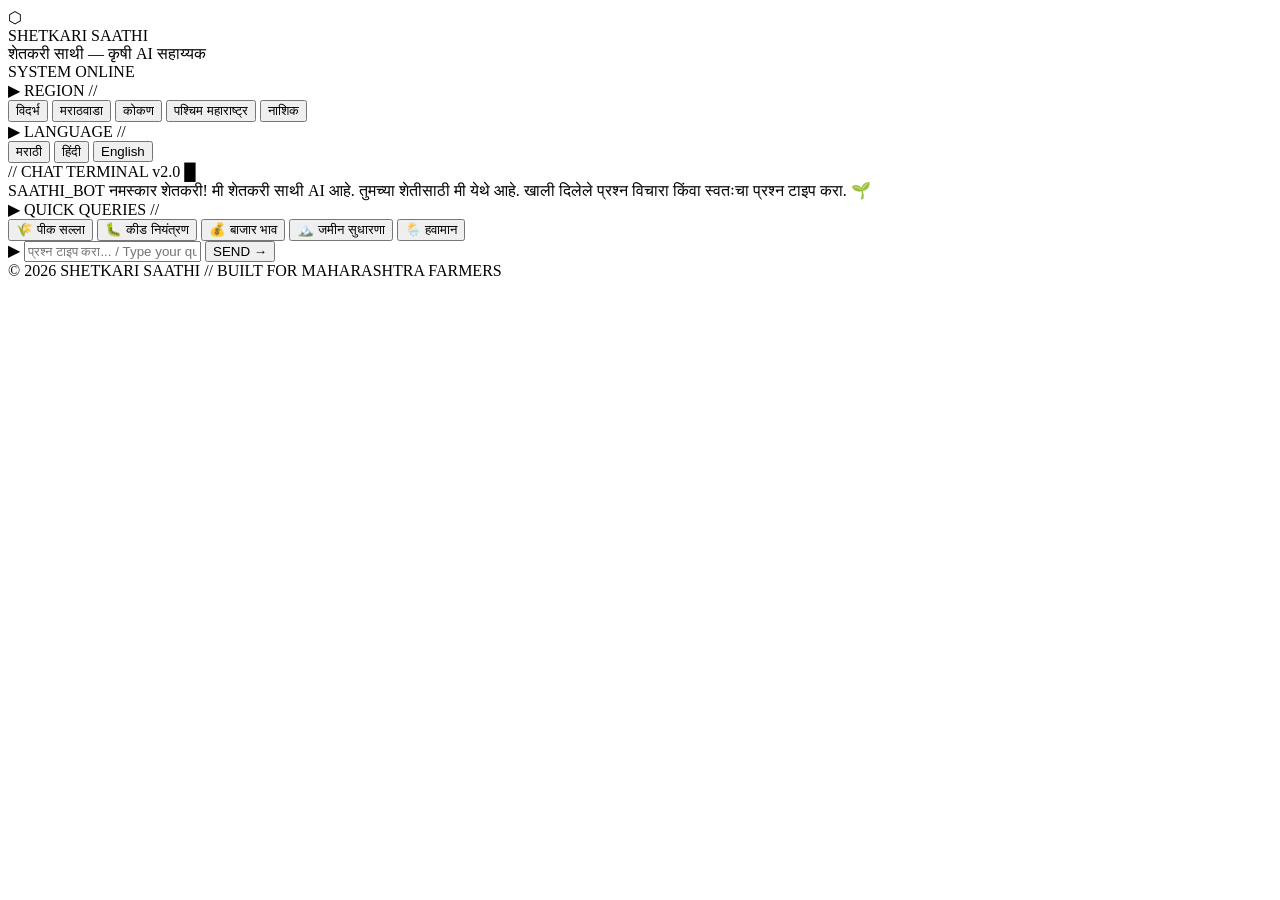
==== index.html @ ec6e518a "Add files via upload" ====
<!DOCTYPE html>
<html lang="en">
<head>
  <meta charset="UTF-8" />
  <meta name="viewport" content="width=device-width, initial-scale=1.0"/>
  <title>Shetkari Saathi | शेतकरी साथी</title>
  <link rel="preconnect" href="https://fonts.googleapis.com">
  <link href="https://fonts.googleapis.com/css2?family=Share+Tech+Mono&family=Rajdhani:wght@400;600;700&display=swap" rel="stylesheet">
  <link rel="stylesheet" href="css/style.css" />
</head>
<body>
  <div class="scanlines"></div>
  <div class="grid-bg"></div>

  <header>
    <div class="header-inner">
      <div class="logo-block">
        <span class="logo-icon">⬡</span>
        <div>
          <div class="logo">SHETKARI SAATHI</div>
          <div class="tagline">शेतकरी साथी — कृषी AI सहाय्यक</div>
        </div>
      </div>
      <div class="status-badge"><span class="dot"></span>SYSTEM ONLINE</div>
    </div>
  </header>

  <main>
    <!-- Region -->
    <div class="control-bar">
      <div class="control-group">
        <label class="bar-label">▶ REGION //</label>
        <div class="btn-group" id="regionGroup">
          <button class="region-btn active" onclick="setRegion(this,'Vidarbha')">विदर्भ</button>
          <button class="region-btn" onclick="setRegion(this,'Marathwada')">मराठवाडा</button>
          <button class="region-btn" onclick="setRegion(this,'Konkan')">कोकण</button>
          <button class="region-btn" onclick="setRegion(this,'Western Maharashtra')">पश्चिम महाराष्ट्र</button>
          <button class="region-btn" onclick="setRegion(this,'Nashik')">नाशिक</button>
        </div>
      </div>

      <div class="control-group">
        <label class="bar-label">▶ LANGUAGE //</label>
        <div class="btn-group" id="langGroup">
          <button class="lang-btn active" onclick="setLang(this,'mr')">मराठी</button>
          <button class="lang-btn" onclick="setLang(this,'hi')">हिंदी</button>
          <button class="lang-btn" onclick="setLang(this,'en')">English</button>
        </div>
      </div>
    </div>

    <!-- Chat -->
    <div class="terminal-header">
      <span>// CHAT TERMINAL v2.0</span>
      <span class="blink">█</span>
    </div>
    <div class="chat-box" id="chatBox">
      <div class="message bot">
        <span class="sender">SAATHI_BOT</span>
        <span id="welcomeMsg">नमस्कार शेतकरी! मी शेतकरी साथी AI आहे. तुमच्या शेतीसाठी मी येथे आहे. खाली दिलेले प्रश्न विचारा किंवा स्वतःचा प्रश्न टाइप करा. 🌱</span>
      </div>
    </div>

    <!-- Quick Buttons -->
    <div class="quick-label">▶ QUICK QUERIES //</div>
    <div class="quick-btns" id="quickBtns">
      <button onclick="quickAsk(0)">🌾 <span>पीक सल्ला</span></button>
      <button onclick="quickAsk(1)">🐛 <span>कीड नियंत्रण</span></button>
      <button onclick="quickAsk(2)">💰 <span>बाजार भाव</span></button>
      <button onclick="quickAsk(3)">🏔️ <span>जमीन सुधारणा</span></button>
      <button onclick="quickAsk(4)">🌦️ <span>हवामान</span></button>
    </div>

    <!-- Input -->
    <div class="input-area">
      <span class="prompt-sym">▶</span>
      <input type="text" id="userInput" placeholder="प्रश्न टाइप करा... / Type your question..." />
      <button id="sendBtn" onclick="sendMessage()">SEND →</button>
    </div>
  </main>

  <footer>
    © 2026 SHETKARI SAATHI // BUILT FOR MAHARASHTRA FARMERS
  </footer>

  <script src="js/script.js"></script>
</body>
</html>
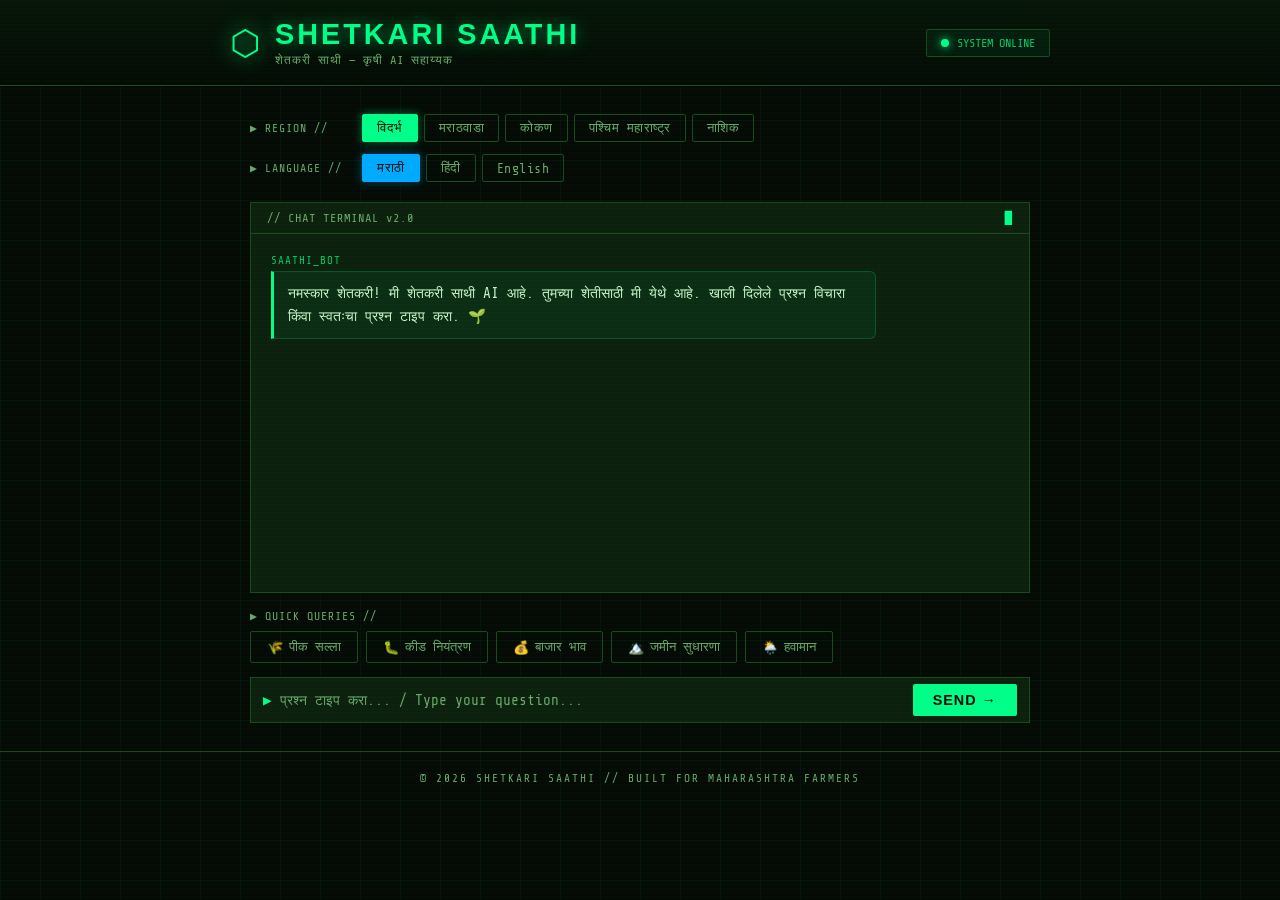
==== commit f1444a4a: "Add files via upload" ====
--- a/index.html
+++ b/index.html
@@ -1,88 +1,88 @@
-<!DOCTYPE html>
-<html lang="en">
-<head>
-  <meta charset="UTF-8" />
-  <meta name="viewport" content="width=device-width, initial-scale=1.0"/>
-  <title>Shetkari Saathi | शेतकरी साथी</title>
-  <link rel="preconnect" href="https://fonts.googleapis.com">
-  <link href="https://fonts.googleapis.com/css2?family=Share+Tech+Mono&family=Rajdhani:wght@400;600;700&display=swap" rel="stylesheet">
-  <link rel="stylesheet" href="css/style.css" />
-</head>
-<body>
-  <div class="scanlines"></div>
-  <div class="grid-bg"></div>
-
-  <header>
-    <div class="header-inner">
-      <div class="logo-block">
-        <span class="logo-icon">⬡</span>
-        <div>
-          <div class="logo">SHETKARI SAATHI</div>
-          <div class="tagline">शेतकरी साथी — कृषी AI सहाय्यक</div>
-        </div>
-      </div>
-      <div class="status-badge"><span class="dot"></span>SYSTEM ONLINE</div>
-    </div>
-  </header>
-
-  <main>
-    <!-- Region -->
-    <div class="control-bar">
-      <div class="control-group">
-        <label class="bar-label">▶ REGION //</label>
-        <div class="btn-group" id="regionGroup">
-          <button class="region-btn active" onclick="setRegion(this,'Vidarbha')">विदर्भ</button>
-          <button class="region-btn" onclick="setRegion(this,'Marathwada')">मराठवाडा</button>
-          <button class="region-btn" onclick="setRegion(this,'Konkan')">कोकण</button>
-          <button class="region-btn" onclick="setRegion(this,'Western Maharashtra')">पश्चिम महाराष्ट्र</button>
-          <button class="region-btn" onclick="setRegion(this,'Nashik')">नाशिक</button>
-        </div>
-      </div>
-
-      <div class="control-group">
-        <label class="bar-label">▶ LANGUAGE //</label>
-        <div class="btn-group" id="langGroup">
-          <button class="lang-btn active" onclick="setLang(this,'mr')">मराठी</button>
-          <button class="lang-btn" onclick="setLang(this,'hi')">हिंदी</button>
-          <button class="lang-btn" onclick="setLang(this,'en')">English</button>
-        </div>
-      </div>
-    </div>
-
-    <!-- Chat -->
-    <div class="terminal-header">
-      <span>// CHAT TERMINAL v2.0</span>
-      <span class="blink">█</span>
-    </div>
-    <div class="chat-box" id="chatBox">
-      <div class="message bot">
-        <span class="sender">SAATHI_BOT</span>
-        <span id="welcomeMsg">नमस्कार शेतकरी! मी शेतकरी साथी AI आहे. तुमच्या शेतीसाठी मी येथे आहे. खाली दिलेले प्रश्न विचारा किंवा स्वतःचा प्रश्न टाइप करा. 🌱</span>
-      </div>
-    </div>
-
-    <!-- Quick Buttons -->
-    <div class="quick-label">▶ QUICK QUERIES //</div>
-    <div class="quick-btns" id="quickBtns">
-      <button onclick="quickAsk(0)">🌾 <span>पीक सल्ला</span></button>
-      <button onclick="quickAsk(1)">🐛 <span>कीड नियंत्रण</span></button>
-      <button onclick="quickAsk(2)">💰 <span>बाजार भाव</span></button>
-      <button onclick="quickAsk(3)">🏔️ <span>जमीन सुधारणा</span></button>
-      <button onclick="quickAsk(4)">🌦️ <span>हवामान</span></button>
-    </div>
-
-    <!-- Input -->
-    <div class="input-area">
-      <span class="prompt-sym">▶</span>
-      <input type="text" id="userInput" placeholder="प्रश्न टाइप करा... / Type your question..." />
-      <button id="sendBtn" onclick="sendMessage()">SEND →</button>
-    </div>
-  </main>
-
-  <footer>
-    © 2026 SHETKARI SAATHI // BUILT FOR MAHARASHTRA FARMERS
-  </footer>
-
-  <script src="js/script.js"></script>
-</body>
-</html>
+<!DOCTYPE html>
+<html lang="en">
+<head>
+  <meta charset="UTF-8" />
+  <meta name="viewport" content="width=device-width, initial-scale=1.0"/>
+  <title>Shetkari Saathi | शेतकरी साथी</title>
+  <link rel="preconnect" href="https://fonts.googleapis.com">
+  <link href="https://fonts.googleapis.com/css2?family=Share+Tech+Mono&family=Rajdhani:wght@400;600;700&display=swap" rel="stylesheet">
+  <link rel="stylesheet" href="style.css" />
+</head>
+<body>
+  <div class="scanlines"></div>
+  <div class="grid-bg"></div>
+
+  <header>
+    <div class="header-inner">
+      <div class="logo-block">
+        <span class="logo-icon">⬡</span>
+        <div>
+          <div class="logo">SHETKARI SAATHI</div>
+          <div class="tagline">शेतकरी साथी — कृषी AI सहाय्यक</div>
+        </div>
+      </div>
+      <div class="status-badge"><span class="dot"></span>SYSTEM ONLINE</div>
+    </div>
+  </header>
+
+  <main>
+    <!-- Region -->
+    <div class="control-bar">
+      <div class="control-group">
+        <label class="bar-label">▶ REGION //</label>
+        <div class="btn-group" id="regionGroup">
+          <button class="region-btn active" onclick="setRegion(this,'Vidarbha')">विदर्भ</button>
+          <button class="region-btn" onclick="setRegion(this,'Marathwada')">मराठवाडा</button>
+          <button class="region-btn" onclick="setRegion(this,'Konkan')">कोकण</button>
+          <button class="region-btn" onclick="setRegion(this,'Western Maharashtra')">पश्चिम महाराष्ट्र</button>
+          <button class="region-btn" onclick="setRegion(this,'Nashik')">नाशिक</button>
+        </div>
+      </div>
+
+      <div class="control-group">
+        <label class="bar-label">▶ LANGUAGE //</label>
+        <div class="btn-group" id="langGroup">
+          <button class="lang-btn active" onclick="setLang(this,'mr')">मराठी</button>
+          <button class="lang-btn" onclick="setLang(this,'hi')">हिंदी</button>
+          <button class="lang-btn" onclick="setLang(this,'en')">English</button>
+        </div>
+      </div>
+    </div>
+
+    <!-- Chat -->
+    <div class="terminal-header">
+      <span>// CHAT TERMINAL v2.0</span>
+      <span class="blink">█</span>
+    </div>
+    <div class="chat-box" id="chatBox">
+      <div class="message bot">
+        <span class="sender">SAATHI_BOT</span>
+        <span id="welcomeMsg">नमस्कार शेतकरी! मी शेतकरी साथी AI आहे. तुमच्या शेतीसाठी मी येथे आहे. खाली दिलेले प्रश्न विचारा किंवा स्वतःचा प्रश्न टाइप करा. 🌱</span>
+      </div>
+    </div>
+
+    <!-- Quick Buttons -->
+    <div class="quick-label">▶ QUICK QUERIES //</div>
+    <div class="quick-btns" id="quickBtns">
+      <button onclick="quickAsk(0)">🌾 <span>पीक सल्ला</span></button>
+      <button onclick="quickAsk(1)">🐛 <span>कीड नियंत्रण</span></button>
+      <button onclick="quickAsk(2)">💰 <span>बाजार भाव</span></button>
+      <button onclick="quickAsk(3)">🏔️ <span>जमीन सुधारणा</span></button>
+      <button onclick="quickAsk(4)">🌦️ <span>हवामान</span></button>
+    </div>
+
+    <!-- Input -->
+    <div class="input-area">
+      <span class="prompt-sym">▶</span>
+      <input type="text" id="userInput" placeholder="प्रश्न टाइप करा... / Type your question..." />
+      <button id="sendBtn" onclick="sendMessage()">SEND →</button>
+    </div>
+  </main>
+
+  <footer>
+    © 2026 SHETKARI SAATHI // BUILT FOR MAHARASHTRA FARMERS
+  </footer>
+
+  <script src="script.js"></script>
+</body>
+</html>
--- a/style.css
+++ b/style.css
@@ -0,0 +1,400 @@
+* { margin: 0; padding: 0; box-sizing: border-box; }
+
+:root {
+  --green: #00ff88;
+  --green-dim: #00cc66;
+  --green-dark: #004422;
+  --bg: #050a05;
+  --bg2: #0a1a0a;
+  --panel: #0d1f0d;
+  --border: #1a4a1a;
+  --text: #c8f5c8;
+  --text-dim: #6aaa6a;
+  --red: #ff4444;
+  --amber: #ffaa00;
+  --blue: #00aaff;
+}
+
+body {
+  font-family: 'Share Tech Mono', monospace;
+  background: var(--bg);
+  color: var(--green);
+  min-height: 100vh;
+  overflow-x: hidden;
+  position: relative;
+}
+
+/* Scanlines overlay */
+.scanlines {
+  position: fixed;
+  inset: 0;
+  background: repeating-linear-gradient(
+    0deg,
+    transparent,
+    transparent 2px,
+    rgba(0, 255, 136, 0.02) 2px,
+    rgba(0, 255, 136, 0.02) 4px
+  );
+  pointer-events: none;
+  z-index: 9999;
+}
+
+/* Grid background */
+.grid-bg {
+  position: fixed;
+  inset: 0;
+  background-image:
+    linear-gradient(rgba(0,255,136,0.04) 1px, transparent 1px),
+    linear-gradient(90deg, rgba(0,255,136,0.04) 1px, transparent 1px);
+  background-size: 40px 40px;
+  pointer-events: none;
+  z-index: 0;
+}
+
+/* Header */
+header {
+  border-bottom: 1px solid var(--border);
+  background: linear-gradient(180deg, #071507 0%, var(--bg) 100%);
+  padding: 18px 30px;
+  position: relative;
+  z-index: 10;
+}
+
+.header-inner {
+  max-width: 820px;
+  margin: 0 auto;
+  display: flex;
+  align-items: center;
+  justify-content: space-between;
+}
+
+.logo-block {
+  display: flex;
+  align-items: center;
+  gap: 14px;
+}
+
+.logo-icon {
+  font-size: 2.2rem;
+  color: var(--green);
+  text-shadow: 0 0 20px var(--green);
+  animation: pulse 2s ease-in-out infinite;
+}
+
+@keyframes pulse {
+  0%, 100% { opacity: 1; text-shadow: 0 0 20px var(--green); }
+  50% { opacity: 0.7; text-shadow: 0 0 40px var(--green), 0 0 80px var(--green); }
+}
+
+.logo {
+  font-family: 'Rajdhani', sans-serif;
+  font-size: 1.8rem;
+  font-weight: 700;
+  color: var(--green);
+  text-shadow: 0 0 15px rgba(0,255,136,0.5);
+  letter-spacing: 3px;
+}
+
+.tagline {
+  font-size: 0.75rem;
+  color: var(--text-dim);
+  letter-spacing: 1px;
+  margin-top: 2px;
+}
+
+.status-badge {
+  display: flex;
+  align-items: center;
+  gap: 8px;
+  font-size: 0.75rem;
+  color: var(--green-dim);
+  border: 1px solid var(--border);
+  padding: 6px 14px;
+  border-radius: 2px;
+  background: rgba(0,255,136,0.05);
+}
+
+.dot {
+  width: 8px; height: 8px;
+  background: var(--green);
+  border-radius: 50%;
+  box-shadow: 0 0 8px var(--green);
+  animation: blink-dot 1.5s ease-in-out infinite;
+}
+
+@keyframes blink-dot {
+  0%, 100% { opacity: 1; }
+  50% { opacity: 0.2; }
+}
+
+/* Main */
+main {
+  max-width: 820px;
+  margin: 28px auto;
+  padding: 0 20px;
+  position: relative;
+  z-index: 10;
+}
+
+/* Control Bar */
+.control-bar {
+  display: flex;
+  flex-direction: column;
+  gap: 12px;
+  margin-bottom: 20px;
+}
+
+.control-group {
+  display: flex;
+  align-items: center;
+  gap: 12px;
+  flex-wrap: wrap;
+}
+
+.bar-label {
+  font-size: 0.72rem;
+  color: var(--text-dim);
+  letter-spacing: 1px;
+  min-width: 100px;
+}
+
+.btn-group {
+  display: flex;
+  flex-wrap: wrap;
+  gap: 6px;
+}
+
+.region-btn, .lang-btn {
+  background: transparent;
+  border: 1px solid var(--border);
+  color: var(--text-dim);
+  padding: 5px 14px;
+  border-radius: 2px;
+  cursor: pointer;
+  font-family: 'Share Tech Mono', monospace;
+  font-size: 0.82rem;
+  transition: all 0.2s;
+  letter-spacing: 0.5px;
+}
+
+.region-btn:hover, .lang-btn:hover {
+  border-color: var(--green);
+  color: var(--green);
+  background: rgba(0,255,136,0.05);
+}
+
+.region-btn.active {
+  border-color: var(--green);
+  color: var(--bg);
+  background: var(--green);
+  text-shadow: none;
+  box-shadow: 0 0 10px rgba(0,255,136,0.4);
+}
+
+.lang-btn.active {
+  border-color: var(--blue);
+  color: var(--bg);
+  background: var(--blue);
+  box-shadow: 0 0 10px rgba(0,170,255,0.4);
+}
+
+/* Terminal header */
+.terminal-header {
+  display: flex;
+  justify-content: space-between;
+  align-items: center;
+  background: var(--panel);
+  border: 1px solid var(--border);
+  border-bottom: none;
+  padding: 8px 16px;
+  font-size: 0.75rem;
+  color: var(--text-dim);
+  letter-spacing: 1px;
+}
+
+.blink {
+  animation: blink 1s step-end infinite;
+  color: var(--green);
+}
+
+@keyframes blink { 50% { opacity: 0; } }
+
+/* Chat box */
+.chat-box {
+  background: var(--panel);
+  border: 1px solid var(--border);
+  padding: 20px;
+  height: 360px;
+  overflow-y: auto;
+  display: flex;
+  flex-direction: column;
+  gap: 14px;
+  scrollbar-width: thin;
+  scrollbar-color: var(--green-dark) transparent;
+}
+
+.chat-box::-webkit-scrollbar { width: 4px; }
+.chat-box::-webkit-scrollbar-thumb { background: var(--green-dark); border-radius: 2px; }
+
+.message {
+  display: flex;
+  flex-direction: column;
+  gap: 4px;
+  max-width: 82%;
+  animation: fadeIn 0.3s ease;
+}
+
+@keyframes fadeIn { from { opacity: 0; transform: translateY(6px); } to { opacity: 1; transform: translateY(0); } }
+
+.sender {
+  font-size: 0.68rem;
+  letter-spacing: 1px;
+  color: var(--text-dim);
+}
+
+.message.bot .sender { color: var(--green-dim); }
+.message.user .sender { color: var(--amber); text-align: right; }
+
+.message.bot {
+  align-self: flex-start;
+}
+
+.message.bot span:last-child {
+  background: rgba(0,255,136,0.06);
+  border: 1px solid rgba(0,255,136,0.2);
+  border-left: 3px solid var(--green);
+  padding: 10px 14px;
+  border-radius: 0 6px 6px 0;
+  color: var(--text);
+  font-size: 0.9rem;
+  line-height: 1.6;
+  white-space: pre-wrap;
+}
+
+.message.user {
+  align-self: flex-end;
+}
+
+.message.user span:last-child {
+  background: rgba(255,170,0,0.08);
+  border: 1px solid rgba(255,170,0,0.3);
+  border-right: 3px solid var(--amber);
+  padding: 10px 14px;
+  border-radius: 6px 0 0 6px;
+  color: var(--amber);
+  font-size: 0.9rem;
+  line-height: 1.6;
+  text-align: right;
+}
+
+/* Quick buttons */
+.quick-label {
+  font-size: 0.72rem;
+  color: var(--text-dim);
+  letter-spacing: 1px;
+  margin: 16px 0 8px;
+}
+
+.quick-btns {
+  display: flex;
+  flex-wrap: wrap;
+  gap: 8px;
+  margin-bottom: 14px;
+}
+
+.quick-btns button {
+  background: transparent;
+  border: 1px solid var(--border);
+  color: var(--text-dim);
+  padding: 7px 16px;
+  border-radius: 2px;
+  cursor: pointer;
+  font-family: 'Share Tech Mono', monospace;
+  font-size: 0.82rem;
+  transition: all 0.2s;
+  display: flex;
+  align-items: center;
+  gap: 6px;
+}
+
+.quick-btns button:hover {
+  border-color: var(--green);
+  color: var(--green);
+  background: rgba(0,255,136,0.05);
+  box-shadow: 0 0 8px rgba(0,255,136,0.15);
+}
+
+/* Input area */
+.input-area {
+  display: flex;
+  align-items: center;
+  gap: 8px;
+  background: var(--panel);
+  border: 1px solid var(--border);
+  padding: 6px 12px;
+  transition: border-color 0.2s;
+}
+
+.input-area:focus-within {
+  border-color: var(--green);
+  box-shadow: 0 0 12px rgba(0,255,136,0.1);
+}
+
+.prompt-sym {
+  color: var(--green);
+  font-size: 0.9rem;
+}
+
+.input-area input {
+  flex: 1;
+  background: transparent;
+  border: none;
+  outline: none;
+  color: var(--text);
+  font-family: 'Share Tech Mono', monospace;
+  font-size: 0.9rem;
+  padding: 6px 0;
+}
+
+.input-area input::placeholder { color: var(--text-dim); }
+
+#sendBtn {
+  background: var(--green);
+  color: var(--bg);
+  border: none;
+  padding: 8px 20px;
+  cursor: pointer;
+  font-family: 'Rajdhani', sans-serif;
+  font-weight: 700;
+  font-size: 0.9rem;
+  letter-spacing: 1px;
+  transition: all 0.2s;
+  border-radius: 2px;
+}
+
+#sendBtn:hover {
+  background: var(--green-dim);
+  box-shadow: 0 0 12px rgba(0,255,136,0.4);
+}
+
+/* Footer */
+footer {
+  text-align: center;
+  padding: 20px;
+  font-size: 0.7rem;
+  color: var(--text-dim);
+  letter-spacing: 2px;
+  border-top: 1px solid var(--border);
+  position: relative;
+  z-index: 10;
+}
+
+/* Responsive */
+@media (max-width: 600px) {
+  header { padding: 14px 16px; }
+  .logo { font-size: 1.3rem; }
+  .header-inner { flex-direction: column; gap: 10px; align-items: flex-start; }
+  .control-group { flex-direction: column; align-items: flex-start; }
+  main { padding: 0 12px; }
+  .chat-box { height: 280px; }
+}
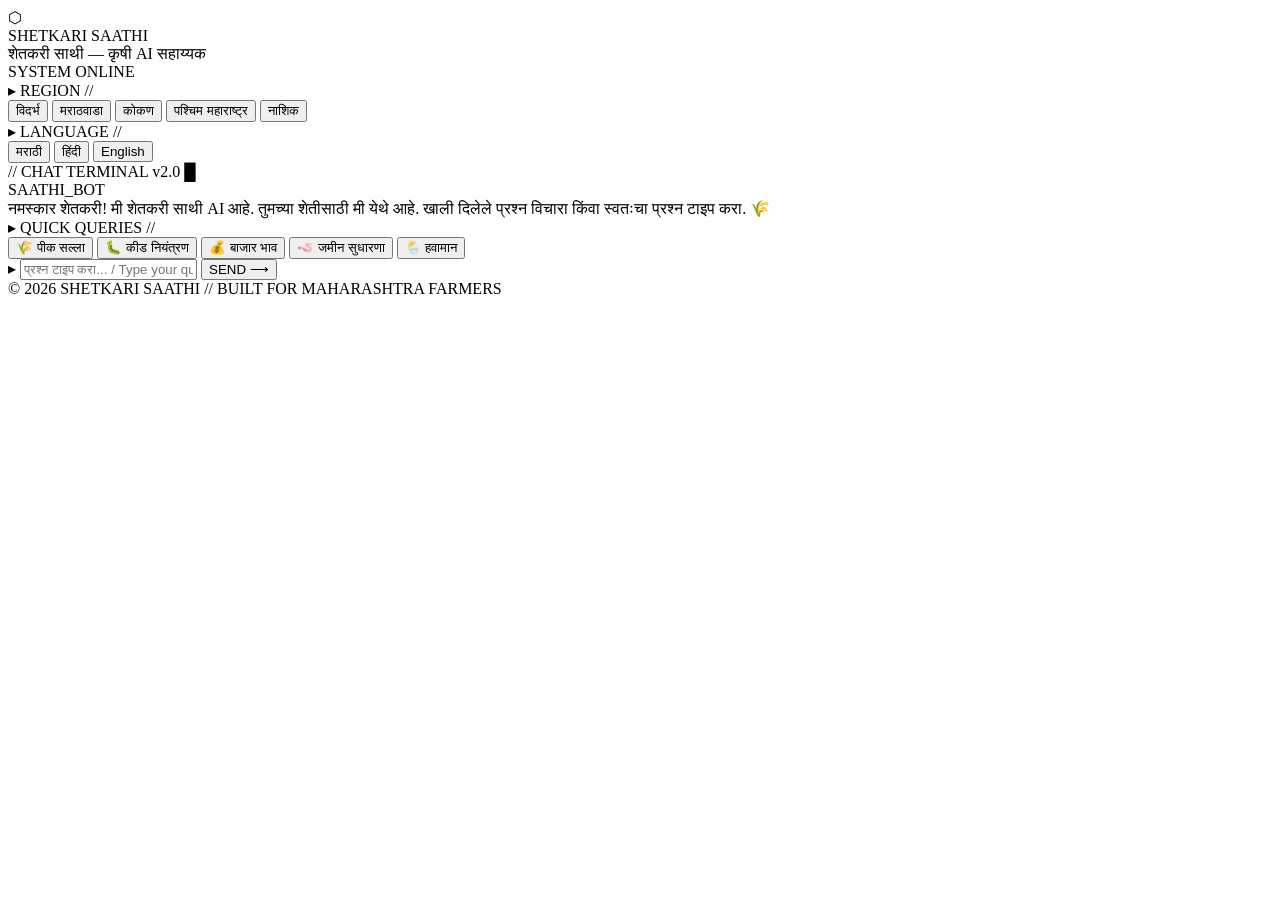
==== commit ba89c13a: "Add files via upload" ====
--- a/index.html
+++ b/index.html
@@ -4,85 +4,84 @@
   <meta charset="UTF-8" />
   <meta name="viewport" content="width=device-width, initial-scale=1.0"/>
   <title>Shetkari Saathi | शेतकरी साथी</title>
-  <link rel="preconnect" href="https://fonts.googleapis.com">
-  <link href="https://fonts.googleapis.com/css2?family=Share+Tech+Mono&family=Rajdhani:wght@400;600;700&display=swap" rel="stylesheet">
-  <link rel="stylesheet" href="style.css" />
+  <link href="https://fonts.googleapis.com/css2?family=Share+Tech+Mono&family=Rajdhani:wght@400;600;700&family=Teko:wght@300;400;600&display=swap" rel="stylesheet"/>
+  <link rel="stylesheet" href="css/style.css" />
 </head>
 <body>
-  <div class="scanlines"></div>
+  <div class="scanline"></div>
   <div class="grid-bg"></div>
 
   <header>
-    <div class="header-inner">
-      <div class="logo-block">
-        <span class="logo-icon">⬡</span>
-        <div>
-          <div class="logo">SHETKARI SAATHI</div>
-          <div class="tagline">शेतकरी साथी — कृषी AI सहाय्यक</div>
-        </div>
+    <div class="header-left">
+      <div class="logo-icon">⬡</div>
+      <div>
+        <div class="logo">SHETKARI SAATHI</div>
+        <div class="logo-mar">शेतकरी साथी — कृषी AI सहाय्यक</div>
       </div>
-      <div class="status-badge"><span class="dot"></span>SYSTEM ONLINE</div>
+    </div>
+    <div class="header-right">
+      <div class="status-dot"></div>
+      <span class="status-text">SYSTEM ONLINE</span>
     </div>
   </header>
 
   <main>
-    <!-- Region -->
-    <div class="control-bar">
-      <div class="control-group">
-        <label class="bar-label">▶ REGION //</label>
-        <div class="btn-group" id="regionGroup">
-          <button class="region-btn active" onclick="setRegion(this,'Vidarbha')">विदर्भ</button>
-          <button class="region-btn" onclick="setRegion(this,'Marathwada')">मराठवाडा</button>
-          <button class="region-btn" onclick="setRegion(this,'Konkan')">कोकण</button>
-          <button class="region-btn" onclick="setRegion(this,'Western Maharashtra')">पश्चिम महाराष्ट्र</button>
-          <button class="region-btn" onclick="setRegion(this,'Nashik')">नाशिक</button>
+    <div class="top-bar">
+      <div class="region-wrap">
+        <span class="label">▸ REGION //</span>
+        <div class="region-btns">
+          <button class="region-btn active" data-region="Vidarbha">विदर्भ</button>
+          <button class="region-btn" data-region="Marathwada">मराठवाडा</button>
+          <button class="region-btn" data-region="Konkan">कोकण</button>
+          <button class="region-btn" data-region="Western Maharashtra">पश्चिम महाराष्ट्र</button>
+          <button class="region-btn" data-region="Nashik">नाशिक</button>
         </div>
       </div>
-
-      <div class="control-group">
-        <label class="bar-label">▶ LANGUAGE //</label>
-        <div class="btn-group" id="langGroup">
-          <button class="lang-btn active" onclick="setLang(this,'mr')">मराठी</button>
-          <button class="lang-btn" onclick="setLang(this,'hi')">हिंदी</button>
-          <button class="lang-btn" onclick="setLang(this,'en')">English</button>
+      <div class="lang-wrap">
+        <span class="label">▸ LANGUAGE //</span>
+        <div class="lang-btns">
+          <button class="lang-btn active" data-lang="mr">मराठी</button>
+          <button class="lang-btn" data-lang="hi">हिंदी</button>
+          <button class="lang-btn" data-lang="en">English</button>
         </div>
       </div>
     </div>
 
-    <!-- Chat -->
-    <div class="terminal-header">
-      <span>// CHAT TERMINAL v2.0</span>
-      <span class="blink">█</span>
-    </div>
-    <div class="chat-box" id="chatBox">
-      <div class="message bot">
-        <span class="sender">SAATHI_BOT</span>
-        <span id="welcomeMsg">नमस्कार शेतकरी! मी शेतकरी साथी AI आहे. तुमच्या शेतीसाठी मी येथे आहे. खाली दिलेले प्रश्न विचारा किंवा स्वतःचा प्रश्न टाइप करा. 🌱</span>
+    <div class="chat-container">
+      <div class="chat-header">
+        <span class="mono">// CHAT TERMINAL v2.0</span>
+        <span class="mono blink">█</span>
       </div>
-    </div>
+      <div class="chat-box" id="chatBox">
+        <div class="message bot">
+          <div class="msg-label">SAATHI_BOT</div>
+          <div class="msg-text" id="welcomeMsg">नमस्कार शेतकरी! मी शेतकरी साथी AI आहे. तुमच्या शेतीसाठी मी येथे आहे. खाली दिलेले प्रश्न विचारा किंवा स्वतःचा प्रश्न टाइप करा. 🌾</div>
+        </div>
+      </div>
 
-    <!-- Quick Buttons -->
-    <div class="quick-label">▶ QUICK QUERIES //</div>
-    <div class="quick-btns" id="quickBtns">
-      <button onclick="quickAsk(0)">🌾 <span>पीक सल्ला</span></button>
-      <button onclick="quickAsk(1)">🐛 <span>कीड नियंत्रण</span></button>
-      <button onclick="quickAsk(2)">💰 <span>बाजार भाव</span></button>
-      <button onclick="quickAsk(3)">🏔️ <span>जमीन सुधारणा</span></button>
-      <button onclick="quickAsk(4)">🌦️ <span>हवामान</span></button>
-    </div>
+      <div class="quick-wrap">
+        <span class="label">▸ QUICK QUERIES //</span>
+        <div class="quick-btns" id="quickBtns">
+          <button class="quick-btn" data-q-mr="या हंगामात कोणते पीक घ्यावे?" data-q-hi="इस मौसम में कौनसी फसल लें?" data-q-en="What crops to grow this season?">🌾 <span class="btn-label">पीक सल्ला</span></button>
+          <button class="quick-btn" data-q-mr="कीड नियंत्रण कसे करावे?" data-q-hi="कीट नियंत्रण कैसे करें?" data-q-en="How to control pests?">🐛 <span class="btn-label">कीड नियंत्रण</span></button>
+          <button class="quick-btn" data-q-mr="आजचे बाजार भाव काय आहेत?" data-q-hi="आज के बाजार भाव क्या हैं?" data-q-en="What are today's market prices?">💰 <span class="btn-label">बाजार भाव</span></button>
+          <button class="quick-btn" data-q-mr="जमिनीची सुपीकता कशी वाढवावी?" data-q-hi="मिट्टी की उर्वरता कैसे बढ़ाएं?" data-q-en="How to improve soil fertility?">🪱 <span class="btn-label">जमीन सुधारणा</span></button>
+          <button class="quick-btn" data-q-mr="या आठवड्यात पाऊस येईल का?" data-q-hi="इस हफ्ते बारिश आएगी क्या?" data-q-en="Will it rain this week?">🌦️ <span class="btn-label">हवामान</span></button>
+        </div>
+      </div>
 
-    <!-- Input -->
-    <div class="input-area">
-      <span class="prompt-sym">▶</span>
-      <input type="text" id="userInput" placeholder="प्रश्न टाइप करा... / Type your question..." />
-      <button id="sendBtn" onclick="sendMessage()">SEND →</button>
+      <div class="input-area">
+        <span class="input-prefix">▸</span>
+        <input type="text" id="userInput" placeholder="प्रश्न टाइप करा... / Type your question..." autocomplete="off"/>
+        <button id="sendBtn">SEND ⟶</button>
+      </div>
     </div>
   </main>
 
   <footer>
-    © 2026 SHETKARI SAATHI // BUILT FOR MAHARASHTRA FARMERS
+    <span class="mono">© 2026 SHETKARI SAATHI // BUILT FOR MAHARASHTRA FARMERS</span>
   </footer>
 
-  <script src="script.js"></script>
+  <script src="js/script.js"></script>
 </body>
 </html>
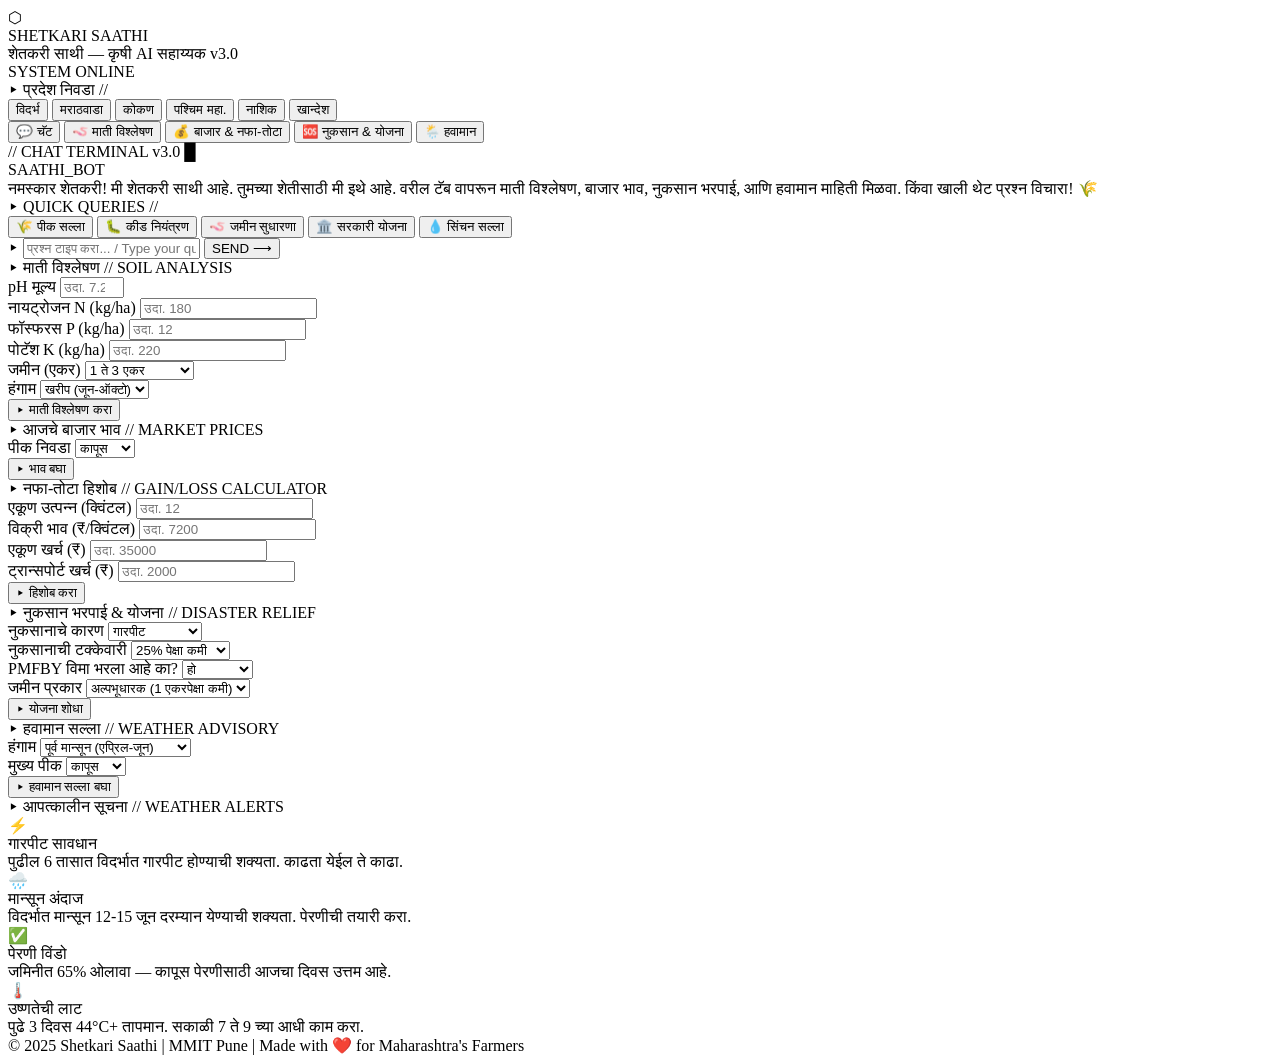
==== commit 9d571814: "Add files via upload" ====
--- a/index.html
+++ b/index.html
@@ -1,85 +1,306 @@
 <!DOCTYPE html>
-<html lang="en">
+<html lang="mr">
 <head>
-  <meta charset="UTF-8" />
+  <meta charset="UTF-8"/>
   <meta name="viewport" content="width=device-width, initial-scale=1.0"/>
   <title>Shetkari Saathi | शेतकरी साथी</title>
-  <link href="https://fonts.googleapis.com/css2?family=Share+Tech+Mono&family=Rajdhani:wght@400;600;700&family=Teko:wght@300;400;600&display=swap" rel="stylesheet"/>
-  <link rel="stylesheet" href="css/style.css" />
+  <link href="https://fonts.googleapis.com/css2?family=Share+Tech+Mono&family=Rajdhani:wght@400;500;600;700&family=Teko:wght@300;400;600&display=swap" rel="stylesheet"/>
+  <link rel="stylesheet" href="css/style.css"/>
 </head>
 <body>
   <div class="scanline"></div>
   <div class="grid-bg"></div>
 
+  <!-- HEADER -->
   <header>
     <div class="header-left">
-      <div class="logo-icon">⬡</div>
+      <div class="logo-hex">⬡</div>
       <div>
-        <div class="logo">SHETKARI SAATHI</div>
-        <div class="logo-mar">शेतकरी साथी — कृषी AI सहाय्यक</div>
+        <div class="logo-title">SHETKARI SAATHI</div>
+        <div class="logo-sub">शेतकरी साथी — कृषी AI सहाय्यक v3.0</div>
       </div>
     </div>
     <div class="header-right">
       <div class="status-dot"></div>
-      <span class="status-text">SYSTEM ONLINE</span>
+      <span class="status-txt">SYSTEM ONLINE</span>
     </div>
   </header>
 
+  <!-- MAIN -->
   <main>
-    <div class="top-bar">
-      <div class="region-wrap">
-        <span class="label">▸ REGION //</span>
-        <div class="region-btns">
-          <button class="region-btn active" data-region="Vidarbha">विदर्भ</button>
-          <button class="region-btn" data-region="Marathwada">मराठवाडा</button>
-          <button class="region-btn" data-region="Konkan">कोकण</button>
-          <button class="region-btn" data-region="Western Maharashtra">पश्चिम महाराष्ट्र</button>
-          <button class="region-btn" data-region="Nashik">नाशिक</button>
-        </div>
-      </div>
-      <div class="lang-wrap">
-        <span class="label">▸ LANGUAGE //</span>
-        <div class="lang-btns">
-          <button class="lang-btn active" data-lang="mr">मराठी</button>
-          <button class="lang-btn" data-lang="hi">हिंदी</button>
-          <button class="lang-btn" data-lang="en">English</button>
-        </div>
-      </div>
-    </div>
-
-    <div class="chat-container">
-      <div class="chat-header">
-        <span class="mono">// CHAT TERMINAL v2.0</span>
-        <span class="mono blink">█</span>
-      </div>
-      <div class="chat-box" id="chatBox">
-        <div class="message bot">
-          <div class="msg-label">SAATHI_BOT</div>
-          <div class="msg-text" id="welcomeMsg">नमस्कार शेतकरी! मी शेतकरी साथी AI आहे. तुमच्या शेतीसाठी मी येथे आहे. खाली दिलेले प्रश्न विचारा किंवा स्वतःचा प्रश्न टाइप करा. 🌾</div>
-        </div>
-      </div>
-
-      <div class="quick-wrap">
-        <span class="label">▸ QUICK QUERIES //</span>
-        <div class="quick-btns" id="quickBtns">
-          <button class="quick-btn" data-q-mr="या हंगामात कोणते पीक घ्यावे?" data-q-hi="इस मौसम में कौनसी फसल लें?" data-q-en="What crops to grow this season?">🌾 <span class="btn-label">पीक सल्ला</span></button>
-          <button class="quick-btn" data-q-mr="कीड नियंत्रण कसे करावे?" data-q-hi="कीट नियंत्रण कैसे करें?" data-q-en="How to control pests?">🐛 <span class="btn-label">कीड नियंत्रण</span></button>
-          <button class="quick-btn" data-q-mr="आजचे बाजार भाव काय आहेत?" data-q-hi="आज के बाजार भाव क्या हैं?" data-q-en="What are today's market prices?">💰 <span class="btn-label">बाजार भाव</span></button>
-          <button class="quick-btn" data-q-mr="जमिनीची सुपीकता कशी वाढवावी?" data-q-hi="मिट्टी की उर्वरता कैसे बढ़ाएं?" data-q-en="How to improve soil fertility?">🪱 <span class="btn-label">जमीन सुधारणा</span></button>
-          <button class="quick-btn" data-q-mr="या आठवड्यात पाऊस येईल का?" data-q-hi="इस हफ्ते बारिश आएगी क्या?" data-q-en="Will it rain this week?">🌦️ <span class="btn-label">हवामान</span></button>
-        </div>
-      </div>
-
-      <div class="input-area">
-        <span class="input-prefix">▸</span>
-        <input type="text" id="userInput" placeholder="प्रश्न टाइप करा... / Type your question..." autocomplete="off"/>
-        <button id="sendBtn">SEND ⟶</button>
-      </div>
-    </div>
+
+    <!-- REGION BAR -->
+    <div class="region-bar">
+      <span class="bar-label">▸ प्रदेश निवडा //</span>
+      <div class="region-btns" id="regionBtns">
+        <button class="rbtn active" data-region="vidarbha" data-display="विदर्भ">विदर्भ</button>
+        <button class="rbtn" data-region="marathwada" data-display="मराठवाडा">मराठवाडा</button>
+        <button class="rbtn" data-region="konkan" data-display="कोकण">कोकण</button>
+        <button class="rbtn" data-region="western" data-display="पश्चिम महाराष्ट्र">पश्चिम महा.</button>
+        <button class="rbtn" data-region="nashik" data-display="नाशिक">नाशिक</button>
+        <button class="rbtn" data-region="khandesh" data-display="खान्देश">खान्देश</button>
+      </div>
+    </div>
+
+    <!-- FEATURE TABS -->
+    <div class="feature-tabs">
+      <button class="ftab active" data-tab="chat">💬 चॅट</button>
+      <button class="ftab" data-tab="soil">🪱 माती विश्लेषण</button>
+      <button class="ftab" data-tab="market">💰 बाजार & नफा-तोटा</button>
+      <button class="ftab" data-tab="disaster">🆘 नुकसान & योजना</button>
+      <button class="ftab" data-tab="weather">🌦️ हवामान</button>
+    </div>
+
+    <!-- ═══ TAB: CHAT ═══ -->
+    <div class="tab-panel active" id="tab-chat">
+      <div class="chat-wrap">
+        <div class="chat-head">
+          <span class="mono">// CHAT TERMINAL v3.0</span>
+          <span class="mono blink">█</span>
+        </div>
+        <div class="chat-box" id="chatBox">
+          <div class="msg bot">
+            <div class="msg-label">SAATHI_BOT</div>
+            <div class="msg-text">नमस्कार शेतकरी! मी शेतकरी साथी आहे. तुमच्या शेतीसाठी मी इथे आहे. वरील टॅब वापरून माती विश्लेषण, बाजार भाव, नुकसान भरपाई, आणि हवामान माहिती मिळवा. किंवा खाली थेट प्रश्न विचारा! 🌾</div>
+          </div>
+        </div>
+        <div class="quick-wrap">
+          <span class="bar-label">▸ QUICK QUERIES //</span>
+          <div class="quick-btns">
+            <button class="qbtn" data-q="या हंगामात कोणते पीक घ्यावे?">🌾 पीक सल्ला</button>
+            <button class="qbtn" data-q="कीड नियंत्रण कसे करावे?">🐛 कीड नियंत्रण</button>
+            <button class="qbtn" data-q="जमिनीची सुपीकता कशी वाढवावी?">🪱 जमीन सुधारणा</button>
+            <button class="qbtn" data-q="सरकारी योजना कोणत्या आहेत?">🏛️ सरकारी योजना</button>
+            <button class="qbtn" data-q="सिंचनाचे उत्तम मार्ग कोणते?">💧 सिंचन सल्ला</button>
+          </div>
+        </div>
+        <div class="input-row">
+          <span class="input-pre">▸</span>
+          <input type="text" id="chatInput" placeholder="प्रश्न टाइप करा... / Type your question..." autocomplete="off"/>
+          <button class="send-btn" id="sendBtn" onclick="sendChat()">SEND ⟶</button>
+        </div>
+      </div>
+    </div>
+
+    <!-- ═══ TAB: SOIL ═══ -->
+    <div class="tab-panel" id="tab-soil">
+      <div class="panel-box">
+        <div class="panel-head">▸ माती विश्लेषण // SOIL ANALYSIS</div>
+        <div class="form-grid">
+          <div class="form-group">
+            <label>pH मूल्य</label>
+            <input type="number" id="ph" placeholder="उदा. 7.2" step="0.1" min="0" max="14"/>
+          </div>
+          <div class="form-group">
+            <label>नायट्रोजन N (kg/ha)</label>
+            <input type="number" id="nitrogen" placeholder="उदा. 180"/>
+          </div>
+          <div class="form-group">
+            <label>फॉस्फरस P (kg/ha)</label>
+            <input type="number" id="phosphorus" placeholder="उदा. 12"/>
+          </div>
+          <div class="form-group">
+            <label>पोटॅश K (kg/ha)</label>
+            <input type="number" id="potassium" placeholder="उदा. 220"/>
+          </div>
+          <div class="form-group">
+            <label>जमीन (एकर)</label>
+            <select id="landSize">
+              <option value="1">1 एकरपेक्षा कमी</option>
+              <option value="2" selected>1 ते 3 एकर</option>
+              <option value="4">3 ते 5 एकर</option>
+              <option value="7">5 ते 10 एकर</option>
+              <option value="12">10 एकरपेक्षा जास्त</option>
+            </select>
+          </div>
+          <div class="form-group">
+            <label>हंगाम</label>
+            <select id="season">
+              <option value="kharif">खरीप (जून-ऑक्टो)</option>
+              <option value="rabi">रब्बी (ऑक्टो-मार्च)</option>
+              <option value="summer">उन्हाळी (मार्च-जून)</option>
+            </select>
+          </div>
+        </div>
+        <button class="action-btn" onclick="analyzeSoil()">▸ माती विश्लेषण करा</button>
+        <div class="result-box" id="soilResult"></div>
+      </div>
+    </div>
+
+    <!-- ═══ TAB: MARKET ═══ -->
+    <div class="tab-panel" id="tab-market">
+      <div class="panel-box">
+
+        <!-- Market Prices -->
+        <div class="panel-head">▸ आजचे बाजार भाव // MARKET PRICES</div>
+        <div class="form-grid">
+          <div class="form-group">
+            <label>पीक निवडा</label>
+            <select id="cropSelect">
+              <option value="cotton">कापूस</option>
+              <option value="soybean">सोयाबीन</option>
+              <option value="onion">कांदा</option>
+              <option value="tomato">टोमॅटो</option>
+              <option value="wheat">गहू</option>
+              <option value="tur">तूर डाळ</option>
+              <option value="sugarcane">ऊस</option>
+              <option value="grapes">द्राक्षे</option>
+              <option value="pomegranate">डाळिंब</option>
+              <option value="rice">भात</option>
+            </select>
+          </div>
+        </div>
+        <button class="action-btn" onclick="showMarketPrices()">▸ भाव बघा</button>
+        <div class="result-box" id="marketResult"></div>
+
+        <div class="divider-line"></div>
+
+        <!-- Gain/Loss Calculator -->
+        <div class="panel-head">▸ नफा-तोटा हिशोब // GAIN/LOSS CALCULATOR</div>
+        <div class="form-grid">
+          <div class="form-group">
+            <label>एकूण उत्पन्न (क्विंटल)</label>
+            <input type="number" id="yieldQtl" placeholder="उदा. 12"/>
+          </div>
+          <div class="form-group">
+            <label>विक्री भाव (₹/क्विंटल)</label>
+            <input type="number" id="sellPrice" placeholder="उदा. 7200"/>
+          </div>
+          <div class="form-group">
+            <label>एकूण खर्च (₹)</label>
+            <input type="number" id="totalCost" placeholder="उदा. 35000"/>
+          </div>
+          <div class="form-group">
+            <label>ट्रान्सपोर्ट खर्च (₹)</label>
+            <input type="number" id="transportCost" placeholder="उदा. 2000"/>
+          </div>
+        </div>
+        <button class="action-btn" onclick="calcGainLoss()">▸ हिशोब करा</button>
+        <div class="result-box" id="glResult"></div>
+
+      </div>
+    </div>
+
+    <!-- ═══ TAB: DISASTER ═══ -->
+    <div class="tab-panel" id="tab-disaster">
+      <div class="panel-box">
+        <div class="panel-head">▸ नुकसान भरपाई & योजना // DISASTER RELIEF</div>
+        <div class="form-grid">
+          <div class="form-group">
+            <label>नुकसानाचे कारण</label>
+            <select id="disasterType">
+              <option value="hail">गारपीट</option>
+              <option value="flood">अतिवृष्टी / पूर</option>
+              <option value="drought">दुष्काळ</option>
+              <option value="heat">उष्णतेची लाट</option>
+              <option value="pest">कीड / रोग</option>
+              <option value="unseasonal">अवकाळी पाऊस</option>
+            </select>
+          </div>
+          <div class="form-group">
+            <label>नुकसानाची टक्केवारी</label>
+            <select id="damagePercent">
+              <option value="25">25% पेक्षा कमी</option>
+              <option value="50">25% ते 50%</option>
+              <option value="75">50% ते 75%</option>
+              <option value="100">75% पेक्षा जास्त</option>
+            </select>
+          </div>
+          <div class="form-group">
+            <label>PMFBY विमा भरला आहे का?</label>
+            <select id="pmfby">
+              <option value="yes">हो</option>
+              <option value="no">नाही</option>
+              <option value="unknown">माहीत नाही</option>
+            </select>
+          </div>
+          <div class="form-group">
+            <label>जमीन प्रकार</label>
+            <select id="farmerType">
+              <option value="marginal">अल्पभूधारक (1 एकरपेक्षा कमी)</option>
+              <option value="small">लहान शेतकरी (1–5 एकर)</option>
+              <option value="large">मोठा शेतकरी (5+ एकर)</option>
+            </select>
+          </div>
+        </div>
+        <button class="action-btn" onclick="findSchemes()">▸ योजना शोधा</button>
+        <div class="result-box" id="disasterResult"></div>
+      </div>
+    </div>
+
+    <!-- ═══ TAB: WEATHER ═══ -->
+    <div class="tab-panel" id="tab-weather">
+      <div class="panel-box">
+        <div class="panel-head">▸ हवामान सल्ला // WEATHER ADVISORY</div>
+        <div class="form-grid">
+          <div class="form-group">
+            <label>हंगाम</label>
+            <select id="weatherSeason">
+              <option value="premonsoon">पूर्व मान्सून (एप्रिल-जून)</option>
+              <option value="monsoon">मान्सून (जून-सप्टेंबर)</option>
+              <option value="postmonsoon">परतीचा पाऊस (ऑक्टो-नोव्हें)</option>
+              <option value="winter">हिवाळा (डिसें-फेब्रु)</option>
+              <option value="summer">उन्हाळा (मार्च-मे)</option>
+            </select>
+          </div>
+          <div class="form-group">
+            <label>मुख्य पीक</label>
+            <select id="weatherCrop">
+              <option value="cotton">कापूस</option>
+              <option value="soybean">सोयाबीन</option>
+              <option value="onion">कांदा</option>
+              <option value="wheat">गहू</option>
+              <option value="sugarcane">ऊस</option>
+              <option value="rice">भात</option>
+              <option value="tur">तूर</option>
+              <option value="grapes">द्राक्षे</option>
+            </select>
+          </div>
+        </div>
+        <button class="action-btn" onclick="getWeatherAdvisory()">▸ हवामान सल्ला बघा</button>
+        <div class="result-box" id="weatherResult"></div>
+
+        <div class="divider-line"></div>
+
+        <!-- Alert Simulation -->
+        <div class="panel-head">▸ आपत्कालीन सूचना // WEATHER ALERTS</div>
+        <div class="alert-grid" id="alertGrid">
+          <div class="alert-card alert-warn">
+            <div class="alert-icon">⚡</div>
+            <div class="alert-body">
+              <div class="alert-title">गारपीट सावधान</div>
+              <div class="alert-desc">पुढील 6 तासात विदर्भात गारपीट होण्याची शक्यता. काढता येईल ते काढा.</div>
+            </div>
+          </div>
+          <div class="alert-card alert-info">
+            <div class="alert-icon">🌧️</div>
+            <div class="alert-body">
+              <div class="alert-title">मान्सून अंदाज</div>
+              <div class="alert-desc">विदर्भात मान्सून 12-15 जून दरम्यान येण्याची शक्यता. पेरणीची तयारी करा.</div>
+            </div>
+          </div>
+          <div class="alert-card alert-success">
+            <div class="alert-icon">✅</div>
+            <div class="alert-body">
+              <div class="alert-title">पेरणी विंडो</div>
+              <div class="alert-desc">जमिनीत 65% ओलावा — कापूस पेरणीसाठी आजचा दिवस उत्तम आहे.</div>
+            </div>
+          </div>
+          <div class="alert-card alert-danger">
+            <div class="alert-icon">🌡️</div>
+            <div class="alert-body">
+              <div class="alert-title">उष्णतेची लाट</div>
+              <div class="alert-desc">पुढे 3 दिवस 44°C+ तापमान. सकाळी 7 ते 9 च्या आधी काम करा.</div>
+            </div>
+          </div>
+        </div>
+      </div>
+    </div>
+
   </main>
 
   <footer>
-    <span class="mono">© 2026 SHETKARI SAATHI // BUILT FOR MAHARASHTRA FARMERS</span>
+    <span class="mono">© 2025 Shetkari Saathi | MMIT Pune | Made with ❤️ for Maharashtra's Farmers</span>
   </footer>
 
   <script src="js/script.js"></script>
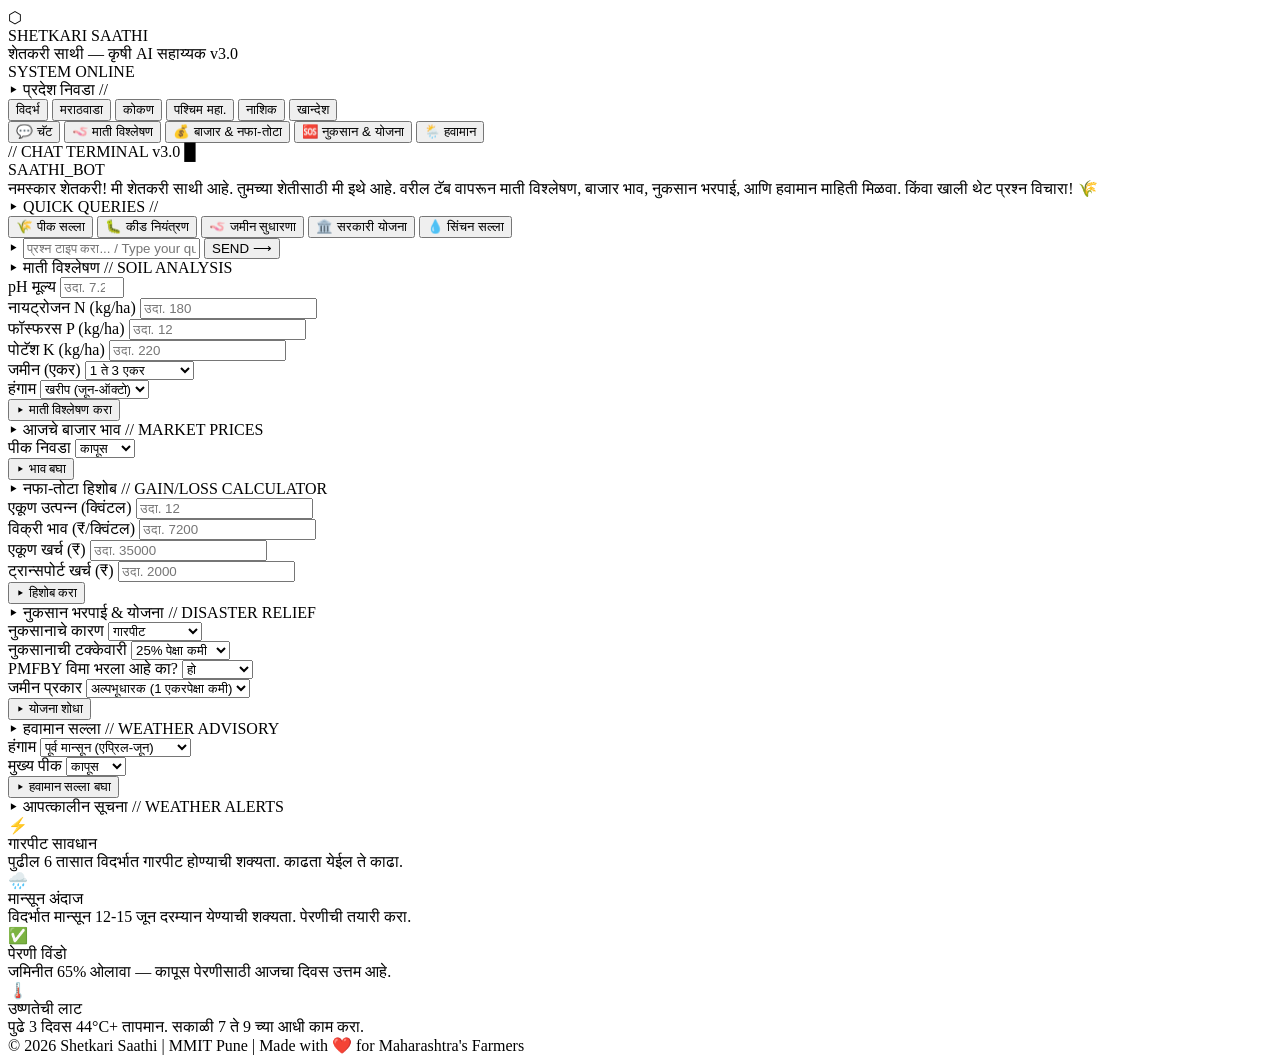
==== commit 67f79841: "Update index.html" ====
--- a/index.html
+++ b/index.html
@@ -300,7 +300,7 @@
   </main>
 
   <footer>
-    <span class="mono">© 2025 Shetkari Saathi | MMIT Pune | Made with ❤️ for Maharashtra's Farmers</span>
+    <span class="mono">© 2026 Shetkari Saathi | MMIT Pune | Made with ❤️ for Maharashtra's Farmers</span>
   </footer>
 
   <script src="js/script.js"></script>
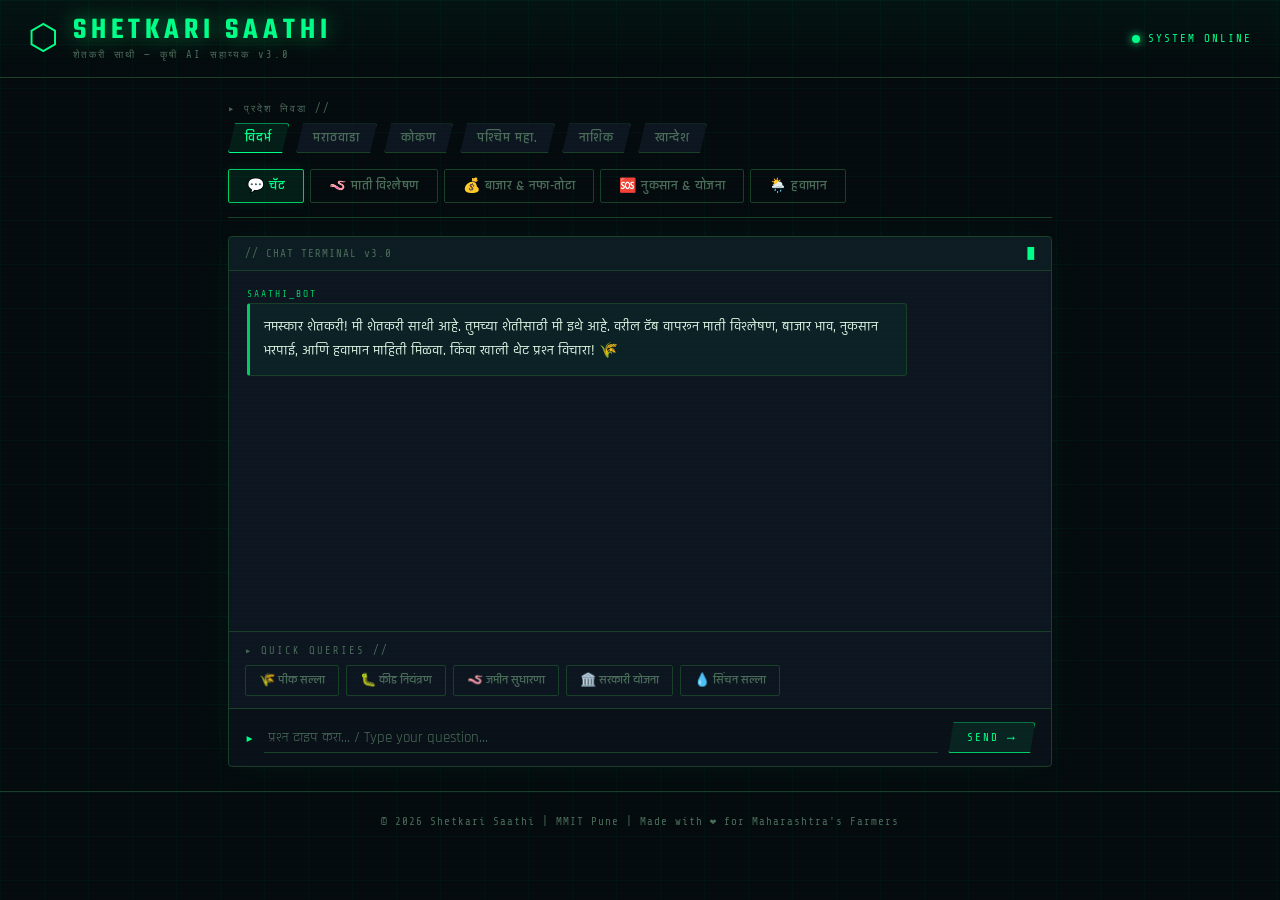
==== commit 006084ff: "Update index.html" ====
--- a/index.html
+++ b/index.html
@@ -1,11 +1,16 @@
 <!DOCTYPE html>
 <html lang="mr">
 <head>
-  <meta charset="UTF-8"/>
-  <meta name="viewport" content="width=device-width, initial-scale=1.0"/>
-  <title>Shetkari Saathi | शेतकरी साथी</title>
-  <link href="https://fonts.googleapis.com/css2?family=Share+Tech+Mono&family=Rajdhani:wght@400;500;600;700&family=Teko:wght@300;400;600&display=swap" rel="stylesheet"/>
-  <link rel="stylesheet" href="css/style.css"/>
+  <meta charset="UTF-8">
+  <meta name="viewport" content="width=device-width, initial-scale=1.0">
+
+  <title>Shetkari Saathi</title>
+
+  <!-- ✅ Google Fonts (required for your CSS) -->
+  <link href="https://fonts.googleapis.com/css2?family=Rajdhani:wght@400;600&family=Teko:wght@500;600&family=Share+Tech+Mono&display=swap" rel="stylesheet">
+
+  <!-- ✅ Correct CSS path -->
+  <link rel="stylesheet" href="style.css">
 </head>
 <body>
   <div class="scanline"></div>
--- a/style.css
+++ b/style.css
@@ -0,0 +1,211 @@
+:root {
+  --bg: #050a0e;
+  --bg2: #0a1018;
+  --panel: #0d1520;
+  --panel2: #111d2a;
+  --border: #0e2a1a;
+  --border2: #1a3f28;
+  --green: #00ff88;
+  --green2: #00cc66;
+  --green3: #009944;
+  --green-dim: rgba(0,255,136,0.08);
+  --green-glow: rgba(0,255,136,0.15);
+  --blue: #00aaff;
+  --amber: #ffaa00;
+  --red: #ff4444;
+  --text: #b8d4c0;
+  --text-dim: #4a6a58;
+  --text-bright: #d8f0e0;
+  --mono: 'Share Tech Mono', monospace;
+  --head: 'Teko', sans-serif;
+  --body: 'Rajdhani', sans-serif;
+}
+
+* { margin: 0; padding: 0; box-sizing: border-box; }
+
+body {
+  background: var(--bg);
+  color: var(--text);
+  font-family: var(--body);
+  min-height: 100vh;
+  overflow-x: hidden;
+}
+
+/* ── BACKGROUND EFFECTS ── */
+.scanline {
+  position: fixed; inset: 0;
+  background: repeating-linear-gradient(0deg, transparent, transparent 2px, rgba(0,255,136,0.012) 2px, rgba(0,255,136,0.012) 4px);
+  pointer-events: none; z-index: 999;
+}
+.grid-bg {
+  position: fixed; inset: 0;
+  background-image: linear-gradient(rgba(0,255,136,0.03) 1px, transparent 1px), linear-gradient(90deg, rgba(0,255,136,0.03) 1px, transparent 1px);
+  background-size: 44px 44px;
+  pointer-events: none; z-index: 0;
+}
+
+/* ── HEADER ── */
+header {
+  position: relative; z-index: 10;
+  display: flex; align-items: center; justify-content: space-between;
+  padding: 16px 28px;
+  border-bottom: 1px solid var(--border2);
+  background: linear-gradient(180deg, rgba(0,255,136,0.04) 0%, transparent 100%);
+}
+.header-left { display: flex; align-items: center; gap: 14px; }
+.logo-hex { font-size: 2.2rem; color: var(--green); line-height: 1; animation: pulse-glow 2.5s ease-in-out infinite; }
+@keyframes pulse-glow {
+  0%,100% { filter: drop-shadow(0 0 6px var(--green)); }
+  50% { filter: drop-shadow(0 0 18px var(--green)); }
+}
+.logo-title { font-family: var(--head); font-size: 1.9rem; font-weight: 600; color: var(--green); letter-spacing: 5px; text-shadow: 0 0 20px rgba(0,255,136,0.5); line-height: 1; }
+.logo-sub { font-family: var(--mono); font-size: 0.65rem; color: var(--text-dim); letter-spacing: 2px; margin-top: 3px; }
+.header-right { display: flex; align-items: center; gap: 8px; }
+.status-dot { width: 8px; height: 8px; border-radius: 50%; background: var(--green); box-shadow: 0 0 8px var(--green); animation: blink-dot 1.8s ease-in-out infinite; }
+@keyframes blink-dot { 0%,100%{opacity:1;} 50%{opacity:0.15;} }
+.status-txt { font-family: var(--mono); font-size: 0.68rem; color: var(--green); letter-spacing: 2px; }
+
+/* ── MAIN ── */
+main { position: relative; z-index: 10; max-width: 860px; margin: 24px auto; padding: 0 18px; }
+
+/* ── REGION BAR ── */
+.region-bar { margin-bottom: 16px; }
+.bar-label { font-family: var(--mono); font-size: 0.65rem; color: var(--text-dim); letter-spacing: 2px; display: block; margin-bottom: 8px; }
+.region-btns { display: flex; flex-wrap: wrap; gap: 7px; }
+.rbtn {
+  font-family: var(--body); font-size: 0.88rem; font-weight: 600;
+  padding: 5px 16px; border: 1px solid var(--border2);
+  background: var(--panel); color: var(--text-dim);
+  border-radius: 2px; cursor: pointer; letter-spacing: 1px;
+  transition: all 0.18s;
+  clip-path: polygon(7px 0%, 100% 0%, calc(100% - 7px) 100%, 0% 100%);
+}
+.rbtn:hover, .rbtn.active {
+  border-color: var(--green); color: var(--green);
+  background: var(--green-dim);
+  box-shadow: 0 0 10px rgba(0,255,136,0.1);
+}
+
+/* ── FEATURE TABS ── */
+.feature-tabs { display: flex; flex-wrap: wrap; gap: 6px; margin-bottom: 18px; border-bottom: 1px solid var(--border2); padding-bottom: 14px; }
+.ftab {
+  font-family: var(--body); font-size: 0.88rem; font-weight: 600;
+  padding: 7px 18px; border: 1px solid var(--border2);
+  background: transparent; color: var(--text-dim);
+  border-radius: 2px; cursor: pointer; letter-spacing: 0.5px;
+  transition: all 0.18s;
+}
+.ftab:hover { color: var(--text); border-color: var(--green3); }
+.ftab.active { background: var(--green-dim); border-color: var(--green2); color: var(--green); box-shadow: 0 0 12px rgba(0,255,136,0.1); }
+
+/* ── TAB PANELS ── */
+.tab-panel { display: none; animation: fadeUp 0.25s ease; }
+.tab-panel.active { display: block; }
+@keyframes fadeUp { from { opacity: 0; transform: translateY(10px); } to { opacity: 1; transform: translateY(0); } }
+
+/* ── CHAT ── */
+.chat-wrap { border: 1px solid var(--border2); border-radius: 4px; background: var(--panel); overflow: hidden; box-shadow: 0 0 40px rgba(0,255,136,0.04); }
+.chat-head { display: flex; justify-content: space-between; align-items: center; padding: 10px 16px; border-bottom: 1px solid var(--border2); background: rgba(0,255,136,0.025); }
+.mono { font-family: var(--mono); font-size: 0.68rem; color: var(--text-dim); letter-spacing: 1px; }
+.blink { animation: blink-cur 1s step-end infinite; color: var(--green); }
+@keyframes blink-cur { 0%,100%{opacity:1;} 50%{opacity:0;} }
+.chat-box { height: 360px; overflow-y: auto; padding: 18px; display: flex; flex-direction: column; gap: 14px; scrollbar-width: thin; scrollbar-color: var(--border2) transparent; }
+.chat-box::-webkit-scrollbar { width: 3px; }
+.chat-box::-webkit-scrollbar-thumb { background: var(--border2); }
+.msg { max-width: 84%; animation: fadeUp 0.25s ease; }
+.msg.bot { align-self: flex-start; }
+.msg.user { align-self: flex-end; }
+.msg-label { font-family: var(--mono); font-size: 0.6rem; letter-spacing: 2px; margin-bottom: 4px; }
+.msg.bot .msg-label { color: var(--green2); }
+.msg.user .msg-label { color: var(--blue); text-align: right; }
+.msg-text { padding: 11px 14px; border-radius: 3px; font-size: 0.94rem; line-height: 1.6; font-family: var(--body); font-weight: 500; white-space: pre-wrap; }
+.msg.bot .msg-text { background: rgba(0,255,136,0.05); border: 1px solid var(--border2); border-left: 3px solid var(--green2); color: var(--text-bright); }
+.msg.user .msg-text { background: rgba(0,150,255,0.07); border: 1px solid rgba(0,150,255,0.18); border-right: 3px solid var(--blue); color: #a0c8e8; text-align: right; }
+.msg.typing .msg-text { color: var(--text-dim); font-style: italic; }
+
+.quick-wrap { padding: 12px 16px; border-top: 1px solid var(--border2); border-bottom: 1px solid var(--border2); }
+.quick-btns { display: flex; flex-wrap: wrap; gap: 7px; margin-top: 8px; }
+.qbtn { font-family: var(--body); font-weight: 600; font-size: 0.82rem; padding: 6px 13px; border: 1px solid var(--border2); background: transparent; color: var(--text-dim); border-radius: 2px; cursor: pointer; transition: all 0.18s; }
+.qbtn:hover { border-color: var(--green2); color: var(--green); background: var(--green-dim); }
+
+.input-row { display: flex; align-items: center; gap: 10px; padding: 13px 16px; background: rgba(0,0,0,0.25); }
+.input-pre { font-family: var(--mono); color: var(--green); font-size: 0.95rem; flex-shrink: 0; }
+.input-row input { flex: 1; background: transparent; border: none; border-bottom: 1px solid var(--border2); color: var(--text-bright); font-family: var(--body); font-size: 0.94rem; padding: 5px 4px; outline: none; transition: border-color 0.18s; }
+.input-row input::placeholder { color: var(--text-dim); }
+.input-row input:focus { border-bottom-color: var(--green); }
+.send-btn { font-family: var(--mono); font-size: 0.68rem; letter-spacing: 2px; padding: 8px 18px; background: var(--green-dim); border: 1px solid var(--green2); color: var(--green); border-radius: 2px; cursor: pointer; transition: all 0.18s; clip-path: polygon(5px 0%, 100% 0%, calc(100% - 5px) 100%, 0% 100%); }
+.send-btn:hover { background: rgba(0,255,136,0.18); box-shadow: 0 0 14px rgba(0,255,136,0.2); }
+
+/* ── PANEL BOXES ── */
+.panel-box { border: 1px solid var(--border2); border-radius: 4px; background: var(--panel); padding: 22px; box-shadow: 0 0 40px rgba(0,255,136,0.04); }
+.panel-head { font-family: var(--mono); font-size: 0.72rem; color: var(--green2); letter-spacing: 2px; margin-bottom: 18px; padding-bottom: 10px; border-bottom: 1px solid var(--border2); }
+.divider-line { height: 1px; background: var(--border2); margin: 26px 0; }
+
+/* ── FORM GRID ── */
+.form-grid { display: grid; grid-template-columns: repeat(auto-fill, minmax(200px, 1fr)); gap: 14px; margin-bottom: 18px; }
+.form-group { display: flex; flex-direction: column; gap: 6px; }
+.form-group label { font-family: var(--mono); font-size: 0.62rem; color: var(--text-dim); letter-spacing: 1.5px; }
+.form-group input, .form-group select {
+  background: var(--panel2); border: 1px solid var(--border2);
+  color: var(--text-bright); font-family: var(--body); font-size: 0.92rem; font-weight: 500;
+  padding: 9px 12px; border-radius: 2px; outline: none; transition: border-color 0.18s;
+}
+.form-group input:focus, .form-group select:focus { border-color: var(--green2); }
+.form-group select option { background: var(--panel2); }
+
+/* ── ACTION BUTTON ── */
+.action-btn {
+  font-family: var(--mono); font-size: 0.72rem; letter-spacing: 2px;
+  padding: 11px 28px; background: var(--green-dim);
+  border: 1px solid var(--green2); color: var(--green);
+  border-radius: 2px; cursor: pointer; transition: all 0.18s;
+  clip-path: polygon(8px 0%, 100% 0%, calc(100% - 8px) 100%, 0% 100%);
+  margin-bottom: 18px;
+}
+.action-btn:hover { background: rgba(0,255,136,0.16); box-shadow: 0 0 18px rgba(0,255,136,0.2); }
+
+/* ── RESULT BOX ── */
+.result-box { display: none; background: rgba(0,255,136,0.04); border: 1px solid var(--border2); border-left: 3px solid var(--green2); border-radius: 3px; padding: 16px 18px; font-size: 0.94rem; line-height: 1.75; font-family: var(--body); font-weight: 500; color: var(--text-bright); white-space: pre-wrap; animation: fadeUp 0.25s ease; }
+.result-box.show { display: block; }
+.result-box.error { border-left-color: var(--red); color: #ff9999; }
+.result-box.success { border-left-color: var(--green); }
+.result-box.warning { border-left-color: var(--amber); color: #ffe0a0; }
+
+/* ── METRIC CARDS ── */
+.metric-row { display: grid; grid-template-columns: repeat(auto-fill, minmax(150px, 1fr)); gap: 10px; margin-bottom: 16px; }
+.metric-card { background: var(--panel2); border: 1px solid var(--border2); border-radius: 3px; padding: 12px 14px; }
+.metric-label { font-family: var(--mono); font-size: 0.58rem; color: var(--text-dim); letter-spacing: 1.5px; margin-bottom: 5px; }
+.metric-value { font-family: var(--head); font-size: 1.5rem; font-weight: 600; line-height: 1; }
+.metric-value.green { color: var(--green); }
+.metric-value.red { color: var(--red); }
+.metric-value.amber { color: var(--amber); }
+.metric-sub { font-size: 0.78rem; color: var(--text-dim); margin-top: 3px; }
+
+/* ── WEATHER ALERTS ── */
+.alert-grid { display: grid; grid-template-columns: repeat(auto-fill, minmax(260px, 1fr)); gap: 12px; margin-top: 8px; }
+.alert-card { display: flex; align-items: flex-start; gap: 12px; padding: 14px 16px; border-radius: 3px; border: 1px solid; animation: fadeUp 0.3s ease; }
+.alert-warn { background: rgba(255,170,0,0.06); border-color: rgba(255,170,0,0.3); }
+.alert-info { background: rgba(0,170,255,0.06); border-color: rgba(0,170,255,0.3); }
+.alert-success { background: rgba(0,255,136,0.06); border-color: rgba(0,255,136,0.3); }
+.alert-danger { background: rgba(255,68,68,0.06); border-color: rgba(255,68,68,0.3); }
+.alert-icon { font-size: 1.4rem; line-height: 1; flex-shrink: 0; margin-top: 2px; }
+.alert-title { font-family: var(--body); font-size: 0.95rem; font-weight: 700; color: var(--text-bright); margin-bottom: 4px; letter-spacing: 0.5px; }
+.alert-desc { font-family: var(--body); font-size: 0.84rem; color: var(--text); line-height: 1.5; }
+
+/* ── FOOTER ── */
+footer { position: relative; z-index: 10; text-align: center; padding: 18px; border-top: 1px solid var(--border2); margin-top: 24px; }
+
+/* ── SCROLLBAR ── */
+::-webkit-scrollbar { width: 4px; }
+::-webkit-scrollbar-track { background: transparent; }
+::-webkit-scrollbar-thumb { background: var(--border2); border-radius: 2px; }
+
+/* ── RESPONSIVE ── */
+@media (max-width: 600px) {
+  header { padding: 12px 16px; }
+  .logo-title { font-size: 1.4rem; letter-spacing: 3px; }
+  main { padding: 0 12px; }
+  .form-grid { grid-template-columns: 1fr; }
+  .feature-tabs { gap: 4px; }
+  .ftab { font-size: 0.78rem; padding: 6px 12px; }
+}
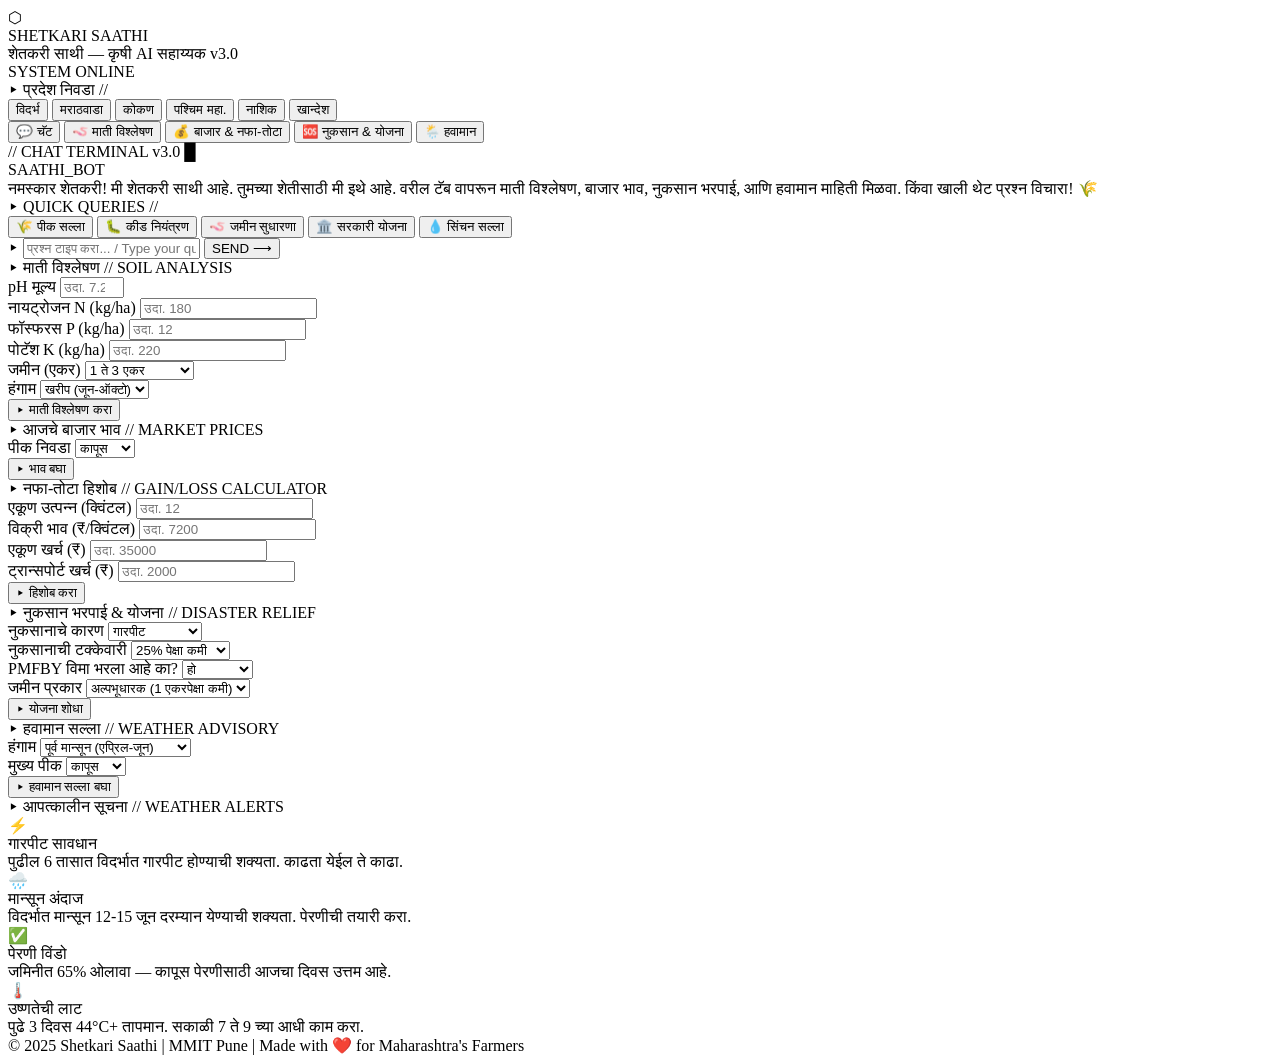
==== commit 2879c475: "Add files via upload" ====
--- a/index.html
+++ b/index.html
@@ -1,16 +1,11 @@
 <!DOCTYPE html>
 <html lang="mr">
 <head>
-  <meta charset="UTF-8">
-  <meta name="viewport" content="width=device-width, initial-scale=1.0">
-
-  <title>Shetkari Saathi</title>
-
-  <!-- ✅ Google Fonts (required for your CSS) -->
-  <link href="https://fonts.googleapis.com/css2?family=Rajdhani:wght@400;600&family=Teko:wght@500;600&family=Share+Tech+Mono&display=swap" rel="stylesheet">
-
-  <!-- ✅ Correct CSS path -->
-  <link rel="stylesheet" href="style.css">
+  <meta charset="UTF-8"/>
+  <meta name="viewport" content="width=device-width, initial-scale=1.0"/>
+  <title>Shetkari Saathi | शेतकरी साथी</title>
+  <link href="https://fonts.googleapis.com/css2?family=Share+Tech+Mono&family=Rajdhani:wght@400;500;600;700&family=Teko:wght@300;400;600&display=swap" rel="stylesheet"/>
+  <link rel="stylesheet" href="css/style.css"/>
 </head>
 <body>
   <div class="scanline"></div>
@@ -305,7 +300,7 @@
   </main>
 
   <footer>
-    <span class="mono">© 2026 Shetkari Saathi | MMIT Pune | Made with ❤️ for Maharashtra's Farmers</span>
+    <span class="mono">© 2025 Shetkari Saathi | MMIT Pune | Made with ❤️ for Maharashtra's Farmers</span>
   </footer>
 
   <script src="js/script.js"></script>
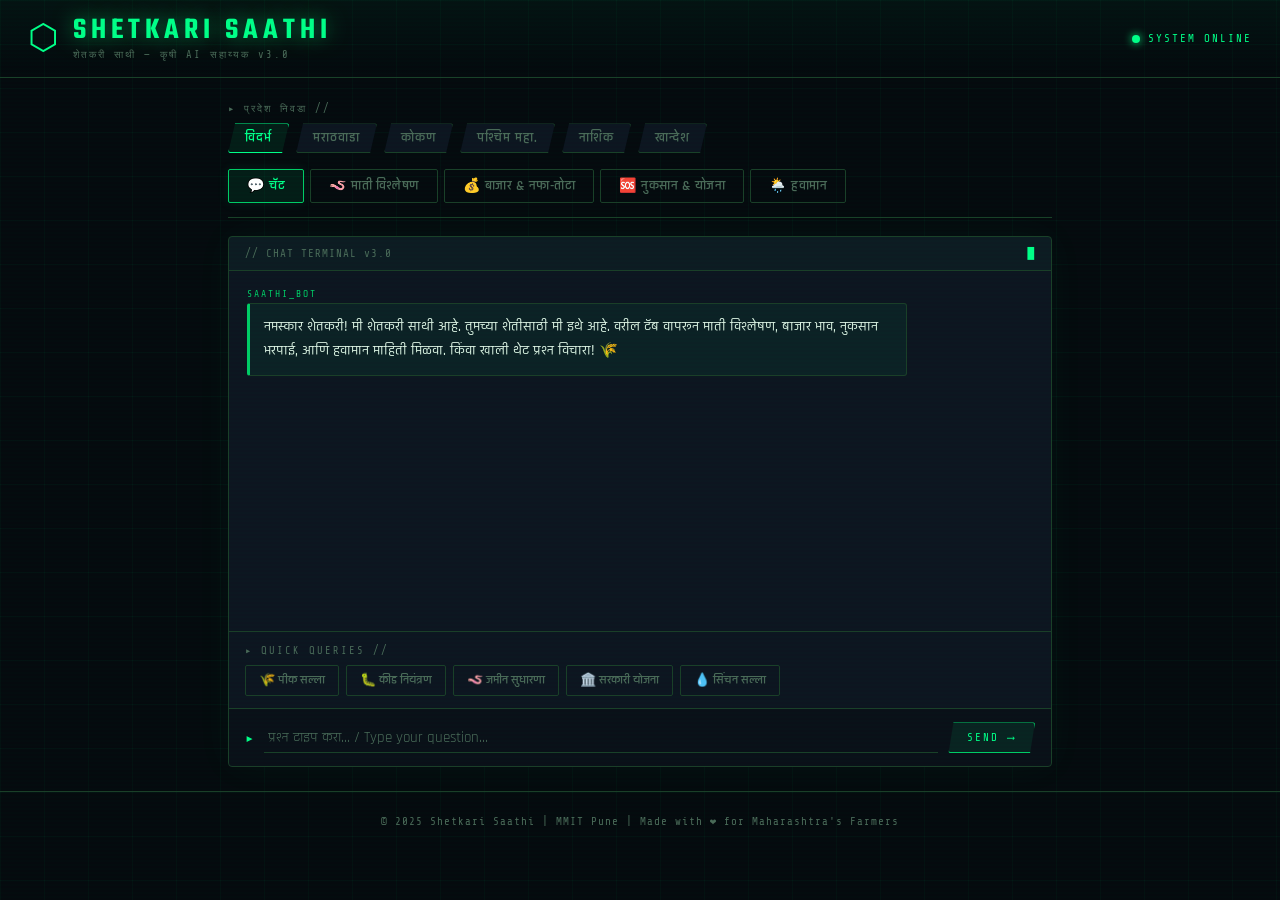
==== commit 75e2ece0: "Add files via upload" ====
--- a/index.html
+++ b/index.html
@@ -5,7 +5,7 @@
   <meta name="viewport" content="width=device-width, initial-scale=1.0"/>
   <title>Shetkari Saathi | शेतकरी साथी</title>
   <link href="https://fonts.googleapis.com/css2?family=Share+Tech+Mono&family=Rajdhani:wght@400;500;600;700&family=Teko:wght@300;400;600&display=swap" rel="stylesheet"/>
-  <link rel="stylesheet" href="css/style.css"/>
+  <link rel="stylesheet" href="style.css"/>
 </head>
 <body>
   <div class="scanline"></div>
@@ -303,6 +303,6 @@
     <span class="mono">© 2025 Shetkari Saathi | MMIT Pune | Made with ❤️ for Maharashtra's Farmers</span>
   </footer>
 
-  <script src="js/script.js"></script>
+  <script src="script.js"></script>
 </body>
 </html>
--- a/style.css
+++ b/style.css
@@ -0,0 +1,211 @@
+:root {
+  --bg: #050a0e;
+  --bg2: #0a1018;
+  --panel: #0d1520;
+  --panel2: #111d2a;
+  --border: #0e2a1a;
+  --border2: #1a3f28;
+  --green: #00ff88;
+  --green2: #00cc66;
+  --green3: #009944;
+  --green-dim: rgba(0,255,136,0.08);
+  --green-glow: rgba(0,255,136,0.15);
+  --blue: #00aaff;
+  --amber: #ffaa00;
+  --red: #ff4444;
+  --text: #b8d4c0;
+  --text-dim: #4a6a58;
+  --text-bright: #d8f0e0;
+  --mono: 'Share Tech Mono', monospace;
+  --head: 'Teko', sans-serif;
+  --body: 'Rajdhani', sans-serif;
+}
+
+* { margin: 0; padding: 0; box-sizing: border-box; }
+
+body {
+  background: var(--bg);
+  color: var(--text);
+  font-family: var(--body);
+  min-height: 100vh;
+  overflow-x: hidden;
+}
+
+/* ── BACKGROUND EFFECTS ── */
+.scanline {
+  position: fixed; inset: 0;
+  background: repeating-linear-gradient(0deg, transparent, transparent 2px, rgba(0,255,136,0.012) 2px, rgba(0,255,136,0.012) 4px);
+  pointer-events: none; z-index: 999;
+}
+.grid-bg {
+  position: fixed; inset: 0;
+  background-image: linear-gradient(rgba(0,255,136,0.03) 1px, transparent 1px), linear-gradient(90deg, rgba(0,255,136,0.03) 1px, transparent 1px);
+  background-size: 44px 44px;
+  pointer-events: none; z-index: 0;
+}
+
+/* ── HEADER ── */
+header {
+  position: relative; z-index: 10;
+  display: flex; align-items: center; justify-content: space-between;
+  padding: 16px 28px;
+  border-bottom: 1px solid var(--border2);
+  background: linear-gradient(180deg, rgba(0,255,136,0.04) 0%, transparent 100%);
+}
+.header-left { display: flex; align-items: center; gap: 14px; }
+.logo-hex { font-size: 2.2rem; color: var(--green); line-height: 1; animation: pulse-glow 2.5s ease-in-out infinite; }
+@keyframes pulse-glow {
+  0%,100% { filter: drop-shadow(0 0 6px var(--green)); }
+  50% { filter: drop-shadow(0 0 18px var(--green)); }
+}
+.logo-title { font-family: var(--head); font-size: 1.9rem; font-weight: 600; color: var(--green); letter-spacing: 5px; text-shadow: 0 0 20px rgba(0,255,136,0.5); line-height: 1; }
+.logo-sub { font-family: var(--mono); font-size: 0.65rem; color: var(--text-dim); letter-spacing: 2px; margin-top: 3px; }
+.header-right { display: flex; align-items: center; gap: 8px; }
+.status-dot { width: 8px; height: 8px; border-radius: 50%; background: var(--green); box-shadow: 0 0 8px var(--green); animation: blink-dot 1.8s ease-in-out infinite; }
+@keyframes blink-dot { 0%,100%{opacity:1;} 50%{opacity:0.15;} }
+.status-txt { font-family: var(--mono); font-size: 0.68rem; color: var(--green); letter-spacing: 2px; }
+
+/* ── MAIN ── */
+main { position: relative; z-index: 10; max-width: 860px; margin: 24px auto; padding: 0 18px; }
+
+/* ── REGION BAR ── */
+.region-bar { margin-bottom: 16px; }
+.bar-label { font-family: var(--mono); font-size: 0.65rem; color: var(--text-dim); letter-spacing: 2px; display: block; margin-bottom: 8px; }
+.region-btns { display: flex; flex-wrap: wrap; gap: 7px; }
+.rbtn {
+  font-family: var(--body); font-size: 0.88rem; font-weight: 600;
+  padding: 5px 16px; border: 1px solid var(--border2);
+  background: var(--panel); color: var(--text-dim);
+  border-radius: 2px; cursor: pointer; letter-spacing: 1px;
+  transition: all 0.18s;
+  clip-path: polygon(7px 0%, 100% 0%, calc(100% - 7px) 100%, 0% 100%);
+}
+.rbtn:hover, .rbtn.active {
+  border-color: var(--green); color: var(--green);
+  background: var(--green-dim);
+  box-shadow: 0 0 10px rgba(0,255,136,0.1);
+}
+
+/* ── FEATURE TABS ── */
+.feature-tabs { display: flex; flex-wrap: wrap; gap: 6px; margin-bottom: 18px; border-bottom: 1px solid var(--border2); padding-bottom: 14px; }
+.ftab {
+  font-family: var(--body); font-size: 0.88rem; font-weight: 600;
+  padding: 7px 18px; border: 1px solid var(--border2);
+  background: transparent; color: var(--text-dim);
+  border-radius: 2px; cursor: pointer; letter-spacing: 0.5px;
+  transition: all 0.18s;
+}
+.ftab:hover { color: var(--text); border-color: var(--green3); }
+.ftab.active { background: var(--green-dim); border-color: var(--green2); color: var(--green); box-shadow: 0 0 12px rgba(0,255,136,0.1); }
+
+/* ── TAB PANELS ── */
+.tab-panel { display: none; animation: fadeUp 0.25s ease; }
+.tab-panel.active { display: block; }
+@keyframes fadeUp { from { opacity: 0; transform: translateY(10px); } to { opacity: 1; transform: translateY(0); } }
+
+/* ── CHAT ── */
+.chat-wrap { border: 1px solid var(--border2); border-radius: 4px; background: var(--panel); overflow: hidden; box-shadow: 0 0 40px rgba(0,255,136,0.04); }
+.chat-head { display: flex; justify-content: space-between; align-items: center; padding: 10px 16px; border-bottom: 1px solid var(--border2); background: rgba(0,255,136,0.025); }
+.mono { font-family: var(--mono); font-size: 0.68rem; color: var(--text-dim); letter-spacing: 1px; }
+.blink { animation: blink-cur 1s step-end infinite; color: var(--green); }
+@keyframes blink-cur { 0%,100%{opacity:1;} 50%{opacity:0;} }
+.chat-box { height: 360px; overflow-y: auto; padding: 18px; display: flex; flex-direction: column; gap: 14px; scrollbar-width: thin; scrollbar-color: var(--border2) transparent; }
+.chat-box::-webkit-scrollbar { width: 3px; }
+.chat-box::-webkit-scrollbar-thumb { background: var(--border2); }
+.msg { max-width: 84%; animation: fadeUp 0.25s ease; }
+.msg.bot { align-self: flex-start; }
+.msg.user { align-self: flex-end; }
+.msg-label { font-family: var(--mono); font-size: 0.6rem; letter-spacing: 2px; margin-bottom: 4px; }
+.msg.bot .msg-label { color: var(--green2); }
+.msg.user .msg-label { color: var(--blue); text-align: right; }
+.msg-text { padding: 11px 14px; border-radius: 3px; font-size: 0.94rem; line-height: 1.6; font-family: var(--body); font-weight: 500; white-space: pre-wrap; }
+.msg.bot .msg-text { background: rgba(0,255,136,0.05); border: 1px solid var(--border2); border-left: 3px solid var(--green2); color: var(--text-bright); }
+.msg.user .msg-text { background: rgba(0,150,255,0.07); border: 1px solid rgba(0,150,255,0.18); border-right: 3px solid var(--blue); color: #a0c8e8; text-align: right; }
+.msg.typing .msg-text { color: var(--text-dim); font-style: italic; }
+
+.quick-wrap { padding: 12px 16px; border-top: 1px solid var(--border2); border-bottom: 1px solid var(--border2); }
+.quick-btns { display: flex; flex-wrap: wrap; gap: 7px; margin-top: 8px; }
+.qbtn { font-family: var(--body); font-weight: 600; font-size: 0.82rem; padding: 6px 13px; border: 1px solid var(--border2); background: transparent; color: var(--text-dim); border-radius: 2px; cursor: pointer; transition: all 0.18s; }
+.qbtn:hover { border-color: var(--green2); color: var(--green); background: var(--green-dim); }
+
+.input-row { display: flex; align-items: center; gap: 10px; padding: 13px 16px; background: rgba(0,0,0,0.25); }
+.input-pre { font-family: var(--mono); color: var(--green); font-size: 0.95rem; flex-shrink: 0; }
+.input-row input { flex: 1; background: transparent; border: none; border-bottom: 1px solid var(--border2); color: var(--text-bright); font-family: var(--body); font-size: 0.94rem; padding: 5px 4px; outline: none; transition: border-color 0.18s; }
+.input-row input::placeholder { color: var(--text-dim); }
+.input-row input:focus { border-bottom-color: var(--green); }
+.send-btn { font-family: var(--mono); font-size: 0.68rem; letter-spacing: 2px; padding: 8px 18px; background: var(--green-dim); border: 1px solid var(--green2); color: var(--green); border-radius: 2px; cursor: pointer; transition: all 0.18s; clip-path: polygon(5px 0%, 100% 0%, calc(100% - 5px) 100%, 0% 100%); }
+.send-btn:hover { background: rgba(0,255,136,0.18); box-shadow: 0 0 14px rgba(0,255,136,0.2); }
+
+/* ── PANEL BOXES ── */
+.panel-box { border: 1px solid var(--border2); border-radius: 4px; background: var(--panel); padding: 22px; box-shadow: 0 0 40px rgba(0,255,136,0.04); }
+.panel-head { font-family: var(--mono); font-size: 0.72rem; color: var(--green2); letter-spacing: 2px; margin-bottom: 18px; padding-bottom: 10px; border-bottom: 1px solid var(--border2); }
+.divider-line { height: 1px; background: var(--border2); margin: 26px 0; }
+
+/* ── FORM GRID ── */
+.form-grid { display: grid; grid-template-columns: repeat(auto-fill, minmax(200px, 1fr)); gap: 14px; margin-bottom: 18px; }
+.form-group { display: flex; flex-direction: column; gap: 6px; }
+.form-group label { font-family: var(--mono); font-size: 0.62rem; color: var(--text-dim); letter-spacing: 1.5px; }
+.form-group input, .form-group select {
+  background: var(--panel2); border: 1px solid var(--border2);
+  color: var(--text-bright); font-family: var(--body); font-size: 0.92rem; font-weight: 500;
+  padding: 9px 12px; border-radius: 2px; outline: none; transition: border-color 0.18s;
+}
+.form-group input:focus, .form-group select:focus { border-color: var(--green2); }
+.form-group select option { background: var(--panel2); }
+
+/* ── ACTION BUTTON ── */
+.action-btn {
+  font-family: var(--mono); font-size: 0.72rem; letter-spacing: 2px;
+  padding: 11px 28px; background: var(--green-dim);
+  border: 1px solid var(--green2); color: var(--green);
+  border-radius: 2px; cursor: pointer; transition: all 0.18s;
+  clip-path: polygon(8px 0%, 100% 0%, calc(100% - 8px) 100%, 0% 100%);
+  margin-bottom: 18px;
+}
+.action-btn:hover { background: rgba(0,255,136,0.16); box-shadow: 0 0 18px rgba(0,255,136,0.2); }
+
+/* ── RESULT BOX ── */
+.result-box { display: none; background: rgba(0,255,136,0.04); border: 1px solid var(--border2); border-left: 3px solid var(--green2); border-radius: 3px; padding: 16px 18px; font-size: 0.94rem; line-height: 1.75; font-family: var(--body); font-weight: 500; color: var(--text-bright); white-space: pre-wrap; animation: fadeUp 0.25s ease; }
+.result-box.show { display: block; }
+.result-box.error { border-left-color: var(--red); color: #ff9999; }
+.result-box.success { border-left-color: var(--green); }
+.result-box.warning { border-left-color: var(--amber); color: #ffe0a0; }
+
+/* ── METRIC CARDS ── */
+.metric-row { display: grid; grid-template-columns: repeat(auto-fill, minmax(150px, 1fr)); gap: 10px; margin-bottom: 16px; }
+.metric-card { background: var(--panel2); border: 1px solid var(--border2); border-radius: 3px; padding: 12px 14px; }
+.metric-label { font-family: var(--mono); font-size: 0.58rem; color: var(--text-dim); letter-spacing: 1.5px; margin-bottom: 5px; }
+.metric-value { font-family: var(--head); font-size: 1.5rem; font-weight: 600; line-height: 1; }
+.metric-value.green { color: var(--green); }
+.metric-value.red { color: var(--red); }
+.metric-value.amber { color: var(--amber); }
+.metric-sub { font-size: 0.78rem; color: var(--text-dim); margin-top: 3px; }
+
+/* ── WEATHER ALERTS ── */
+.alert-grid { display: grid; grid-template-columns: repeat(auto-fill, minmax(260px, 1fr)); gap: 12px; margin-top: 8px; }
+.alert-card { display: flex; align-items: flex-start; gap: 12px; padding: 14px 16px; border-radius: 3px; border: 1px solid; animation: fadeUp 0.3s ease; }
+.alert-warn { background: rgba(255,170,0,0.06); border-color: rgba(255,170,0,0.3); }
+.alert-info { background: rgba(0,170,255,0.06); border-color: rgba(0,170,255,0.3); }
+.alert-success { background: rgba(0,255,136,0.06); border-color: rgba(0,255,136,0.3); }
+.alert-danger { background: rgba(255,68,68,0.06); border-color: rgba(255,68,68,0.3); }
+.alert-icon { font-size: 1.4rem; line-height: 1; flex-shrink: 0; margin-top: 2px; }
+.alert-title { font-family: var(--body); font-size: 0.95rem; font-weight: 700; color: var(--text-bright); margin-bottom: 4px; letter-spacing: 0.5px; }
+.alert-desc { font-family: var(--body); font-size: 0.84rem; color: var(--text); line-height: 1.5; }
+
+/* ── FOOTER ── */
+footer { position: relative; z-index: 10; text-align: center; padding: 18px; border-top: 1px solid var(--border2); margin-top: 24px; }
+
+/* ── SCROLLBAR ── */
+::-webkit-scrollbar { width: 4px; }
+::-webkit-scrollbar-track { background: transparent; }
+::-webkit-scrollbar-thumb { background: var(--border2); border-radius: 2px; }
+
+/* ── RESPONSIVE ── */
+@media (max-width: 600px) {
+  header { padding: 12px 16px; }
+  .logo-title { font-size: 1.4rem; letter-spacing: 3px; }
+  main { padding: 0 12px; }
+  .form-grid { grid-template-columns: 1fr; }
+  .feature-tabs { gap: 4px; }
+  .ftab { font-size: 0.78rem; padding: 6px 12px; }
+}
